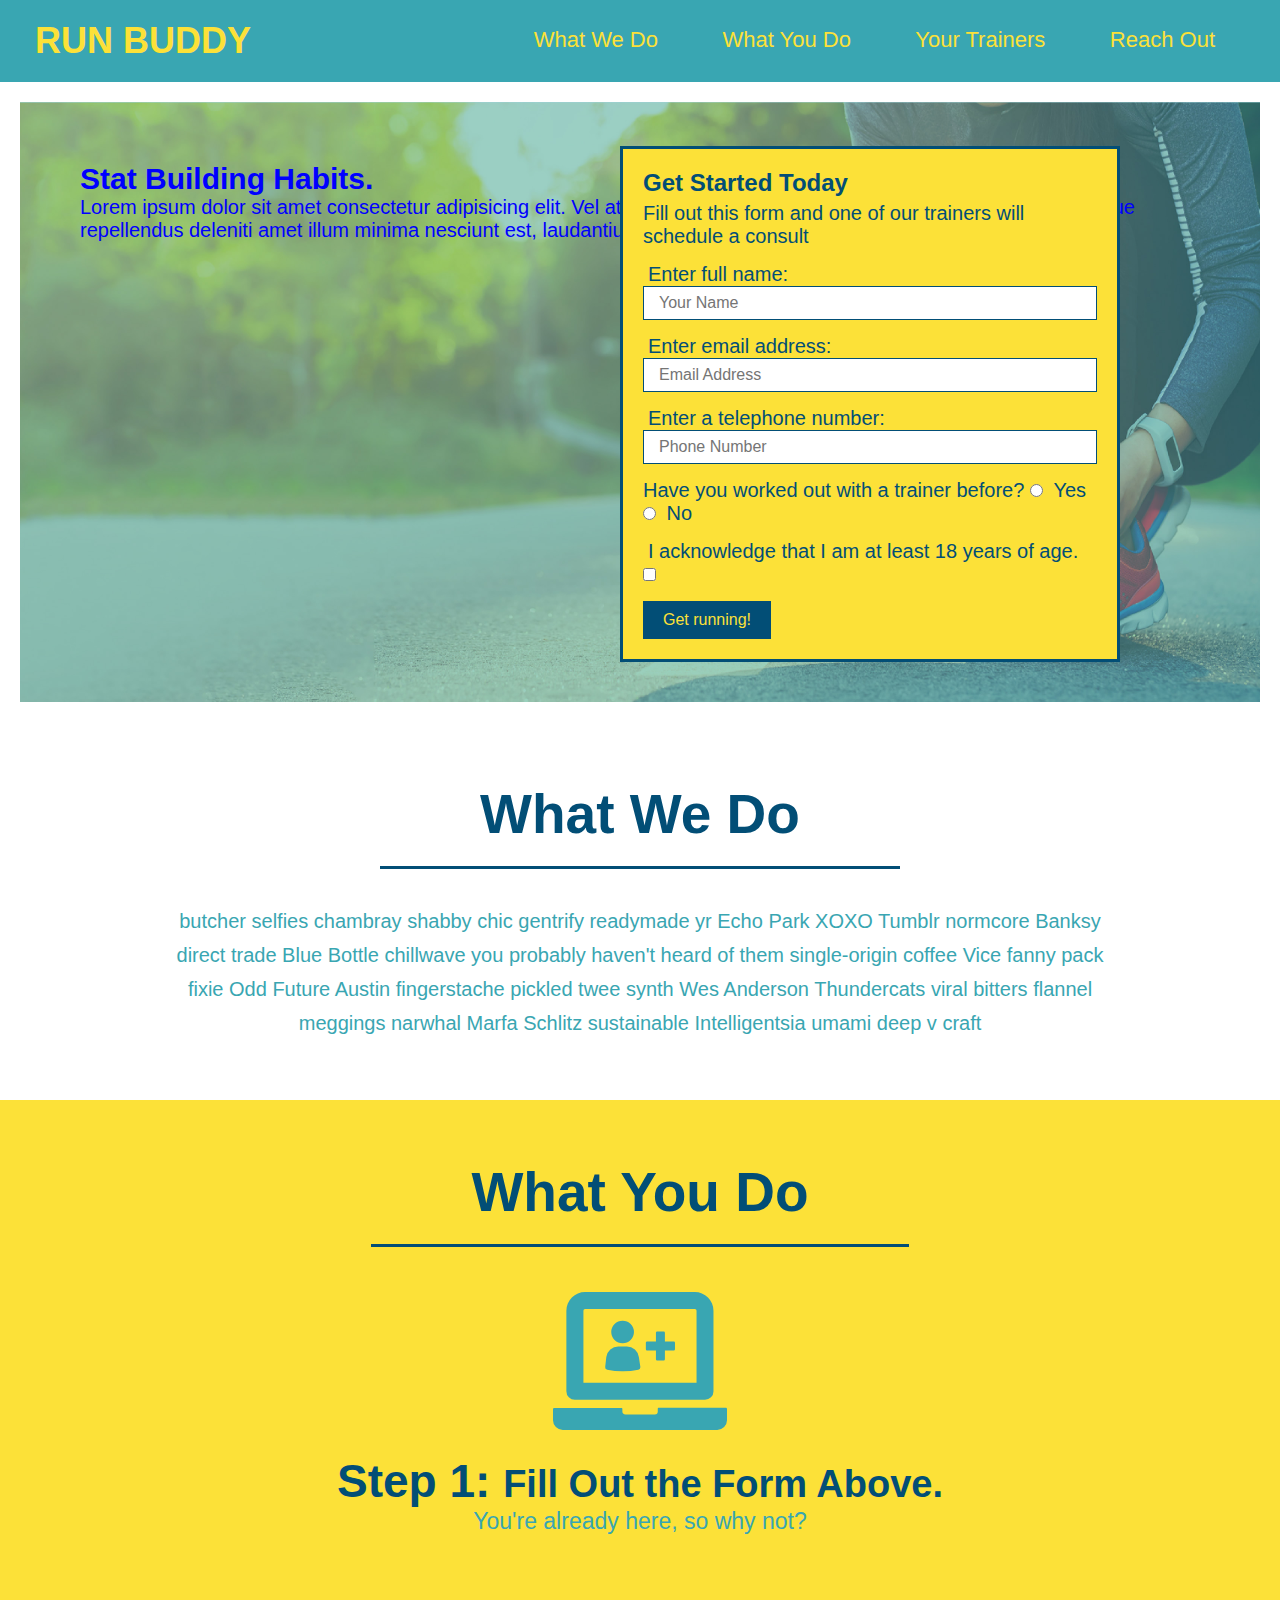
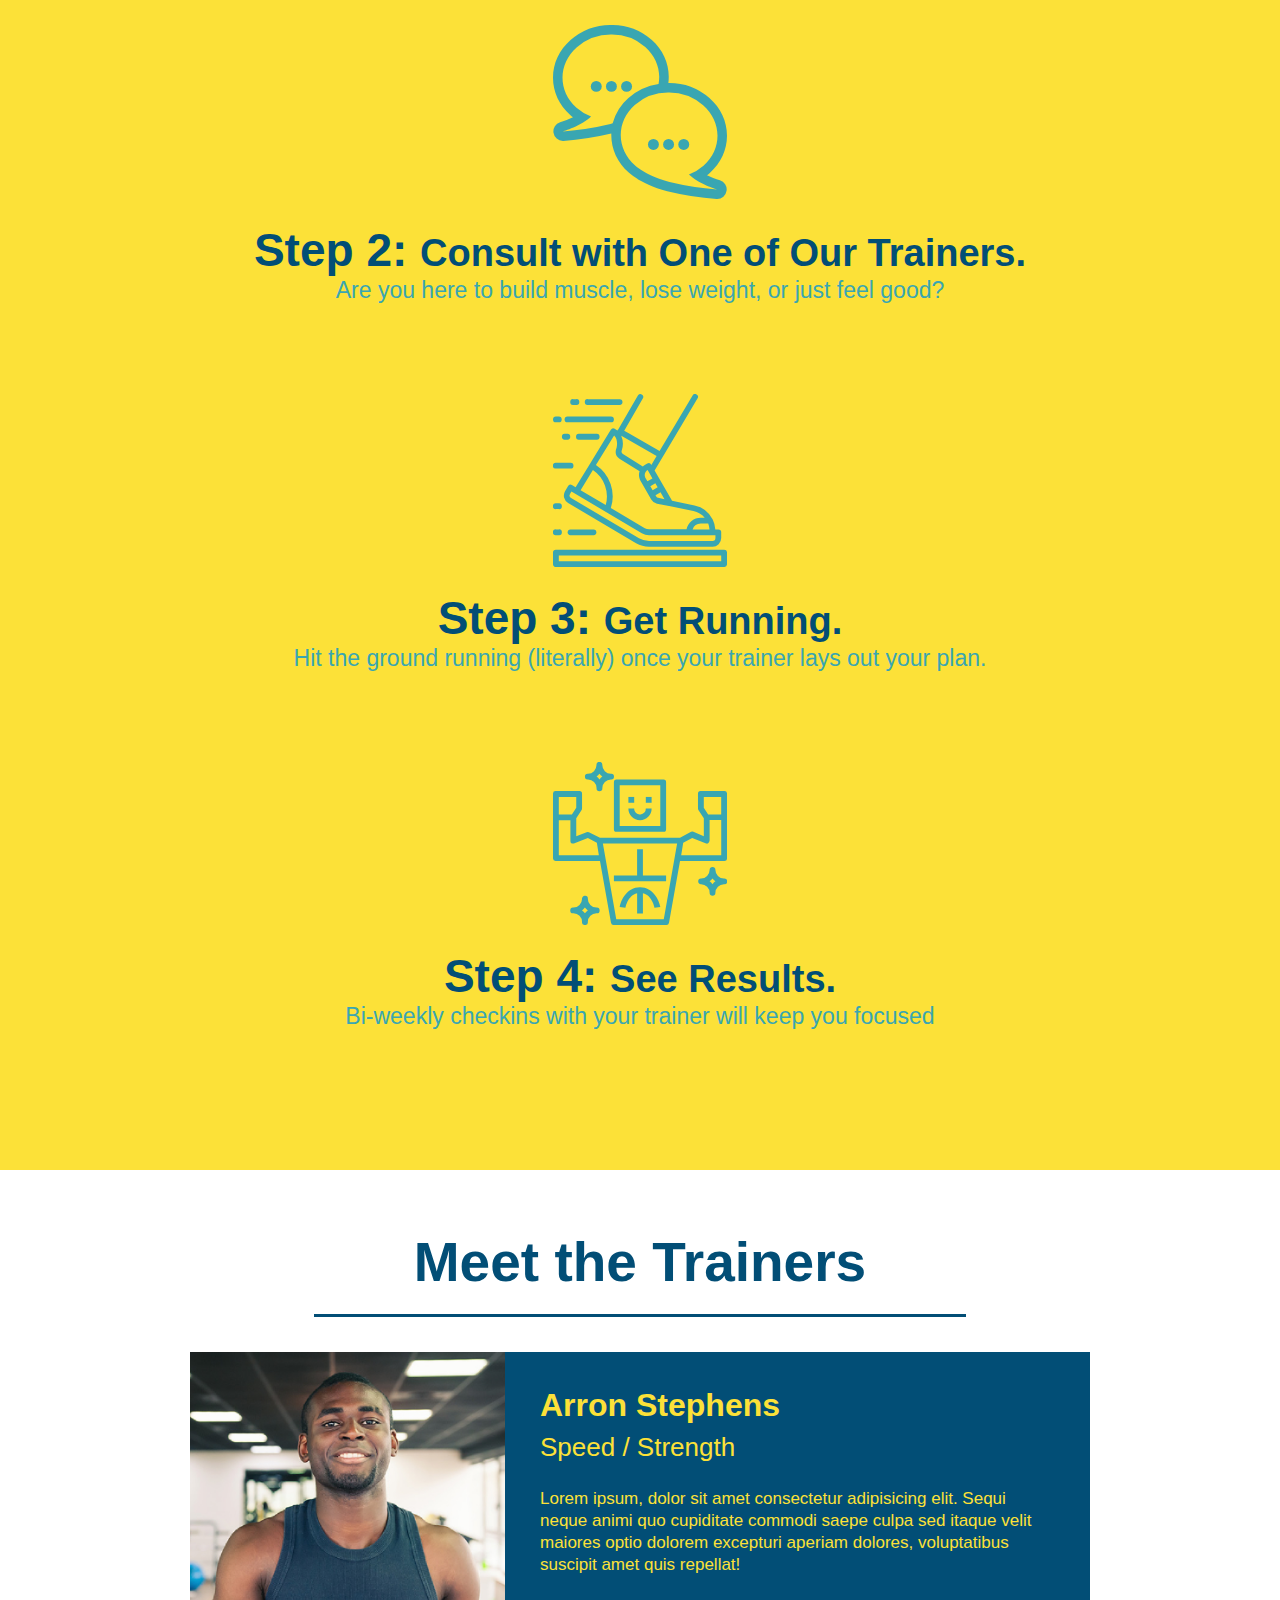
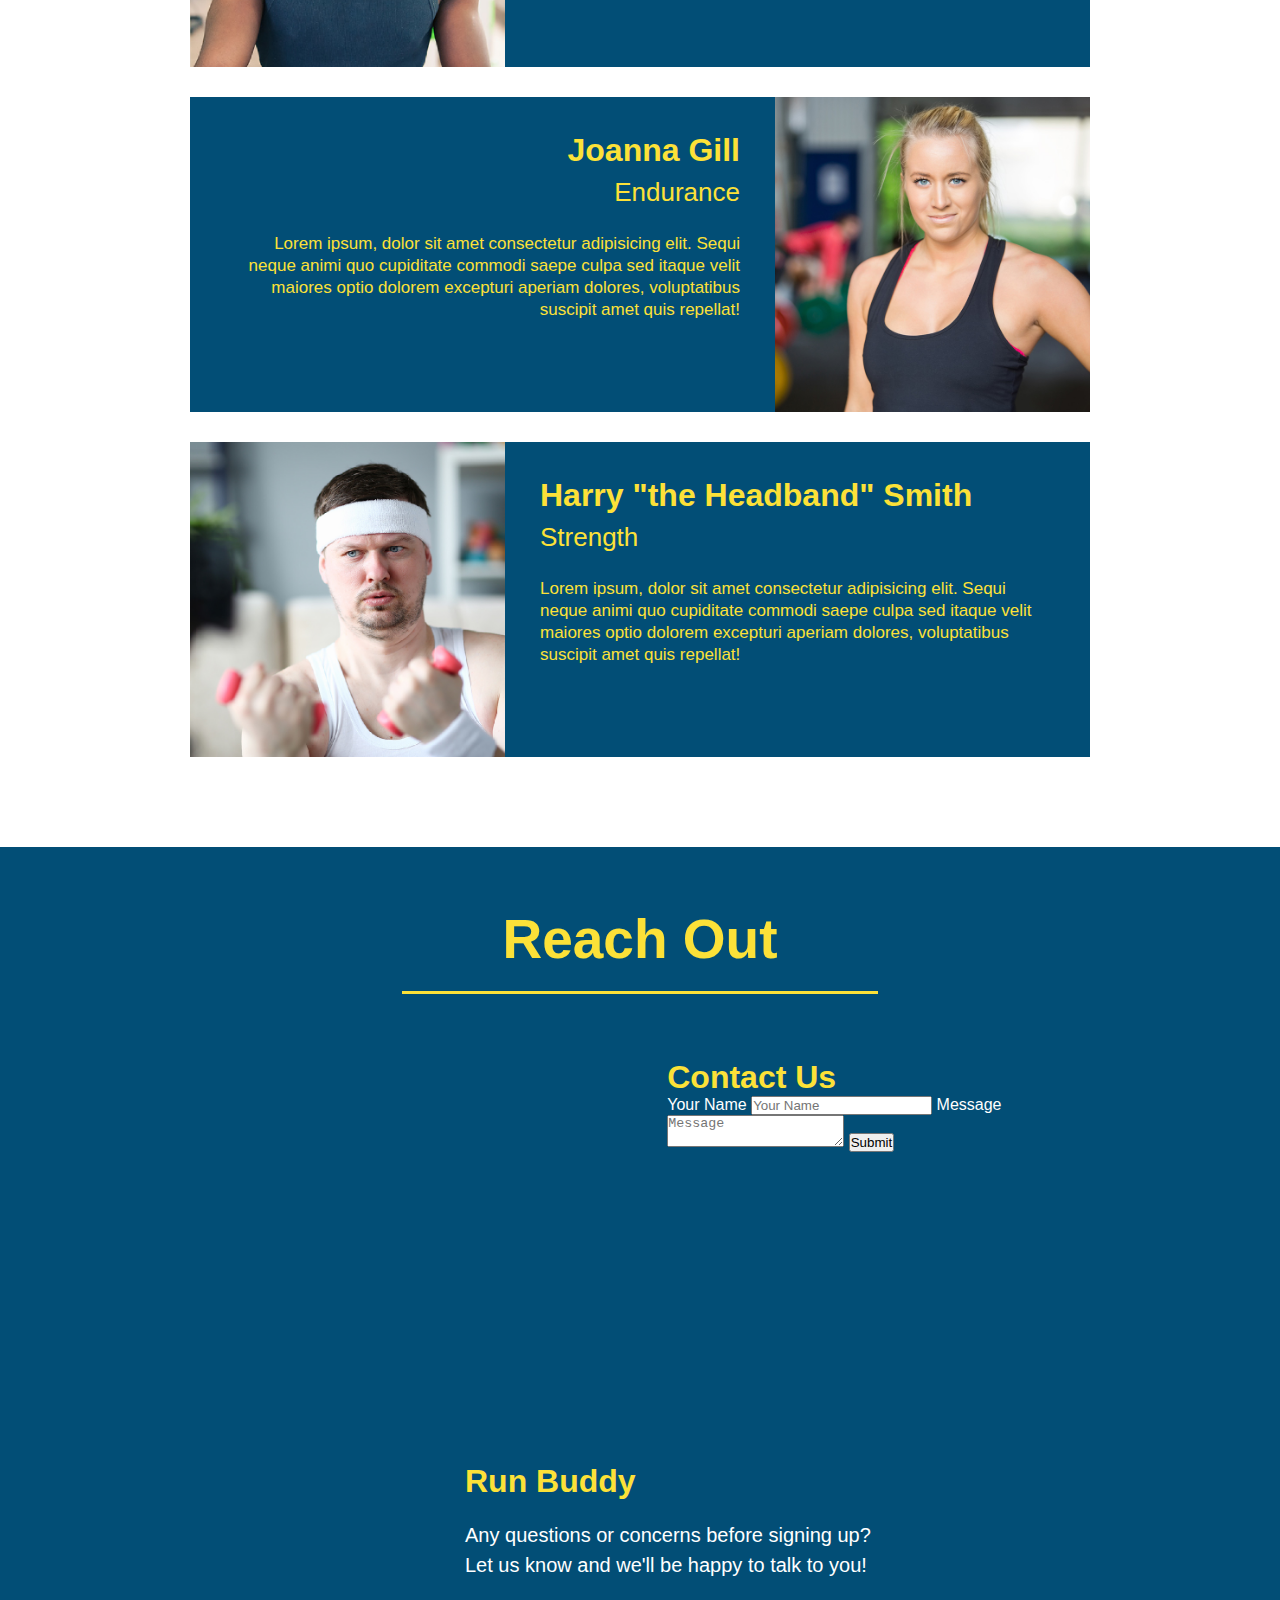
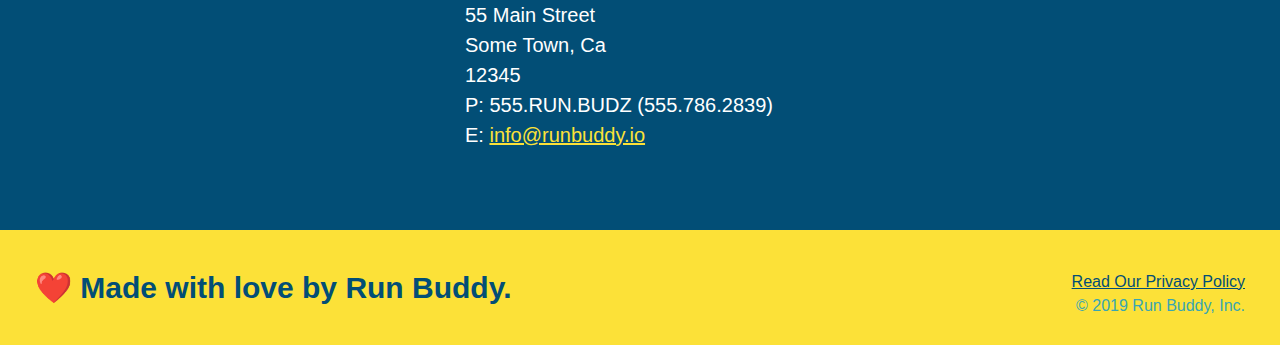
==== index.html @ 114738a2 "add contact form" ====
<!DOCTYPE html>
<html lang="en">
   <head>
      <meta charset="UTF-8" />
       <link rel="stylesheet" href="./assets/css/style.css" />
      <title>Run Buddy</title>       
  </head>
  <body>
          <!-- navigation -->
     <header>
       <h1>
        <a href="/">RUN BUDDY</a>
      </h1>
       <nav>
          <!-- Unordered list element -->
         <ul>
            <!-- List item element-->
           <li>
              <!-- Anchor element -->
             <a href="#what-we-do">What We Do</a>
           </li>
           <li>
            <a href="#what-you-do">What You Do</a>
           </li>
           <li>
             <a href="#your-trainers">Your Trainers</a>
           </li>
           <li>
            <a href="#reach-out">Reach Out</a>
          </li>
        </ul>          
      </nav>
    </header>
    
      <!-- hero/jumbotron -->
    <section class="hero">
      <div class="hero-cta">
        <h2>Stat Building Habits.</h2>
          <p>
            Lorem ipsum dolor sit amet consectetur adipisicing elit. Vel atque dicta illo ducimus ad maxime nam velit ut doloremque repellendus deleniti amet illum minima nesciunt est, laudantium, dolores suscipit magni!
          </p>
      </div>

      <div class="hero-form">
        <h3>Get Started Today</h3>
        <p>Fill out this form and one of our trainers will schedule a consult</p>
          <!-- Add form element -->
         <form>
           <label for="name">Enter full name:</label>
          <input type="text" placeholder="Your Name" name="name" id="name" class="form-input">            
          <label for="email">Enter email address:</label>
          <input type="email" placeholder="Email Address" name="email" id="email" class="form-input">            
           <label for="phone">Enter a telephone number:</label>
           <input type="tel" placeholder="Phone Number" name="phone" id="phone" class="form-input">
           <p>
            Have you worked out with a trainer before?
            <input type="radio" name="trainer-confirm" id="trainer-yes" />
            <label for="trainer-yes">Yes</label>
            <input type="radio" name="trainer-confirm" id="trainer-no" />
            <label for="trainer-no">No</label>
          </p>
           <p>
             <label for="checkbox" >
              I acknowledge that I am at least 18 years of age.
             </label>
            <input type="checkbox" name="age-confirm" id="checkbox" />
           </p>
           <button type="submit">
            Get running!
          </button>
         </form>
       </div>
    </section>
      
      <!-- "what we do" section -->
    <section id="what-we-do" class="intro">
       <h2 class="section-title primary-border">What We Do</h2>
       <p>
        butcher selfies chambray shabby chic gentrify readymade yr Echo Park XOXO Tumblr normcore Banksy direct trade Blue Bottle chillwave you probably haven't heard of them single-origin coffee Vice fanny pack fixie Odd Future Austin fingerstache pickled twee synth Wes Anderson Thundercats viral bitters flannel meggings narwhal Marfa Schlitz sustainable Intelligentsia umami deep v craft
       </p>
    </section>

      <!-- "what you do" section -->
     <section id="what-you-do" class="steps">
      <h2 class="section-title secondary-border">What You Do</h2>

       <div>
        <div>
          <!-- insert this img element -->
          <img src="./assets/images/step-1.svg" alt="" />
          <h3>Step 1: <span>Fill Out the Form Above.</span></h3>
          <p>You're already here, so why not?</p>
        </div>
      </div>

      <div>
        <img src="./assets/images/step-2.svg" alt="" />
        <h3>Step 2: <span>Consult with One of Our Trainers.</span></h3>
        <p>Are you here to build muscle, lose weight, or just feel good?</p>
      </div>
      
      <div>
        <img src="./assets/images/step-3.svg" alt="" />
        <h3>Step 3: <span>Get Running.</span></h3>
        <p>Hit the ground running (literally) once your trainer lays out your plan.</p>
      </div>
      
      <div>
        <img src="./assets/images/step-4.svg" alt="" />
        <h3>Step 4: <span>See Results.</span></h3>
        <p>Bi-weekly checkins with your trainer will keep you focused</p>
      </div>
     </section>
      
      <!-- "meet the trainers" section -->
      <section id="your-trainers" class="trainers">
        <h2 class="section-title primary-border">Meet the Trainers</h2>
        <article class="trainer">
          <img src="./assets/images/trainer-1.jpg" alt="Arron Stephens in his workout clothes, ready to pump iron" />
          <div class="trainer-bio text-left">
            <h3>Arron Stephens</h3>
            <h4>Speed / Strength</h4>
            <p>Lorem ipsum, dolor sit amet consectetur adipisicing elit. Sequi neque animi quo cupiditate commodi saepe culpa sed itaque velit maiores optio dolorem excepturi aperiam dolores, voluptatibus suscipit amet quis repellat!</p>
          </div>
        </article>
        <!-- second trainer bio -->
        <article class="trainer">
          <div class="trainer-bio text-right">
            <h3>Joanna Gill</h3>
            <h4>Endurance</h4>
            <p>
              Lorem ipsum, dolor sit amet consectetur adipisicing elit. Sequi neque animi quo cupiditate commodi saepe culpa sed
              itaque velit maiores optio dolorem excepturi aperiam dolores, voluptatibus suscipit amet quis repellat!
            </p>
          </div>
          <img src="./assets/images/trainer-2.jpg" alt="Joanna Gill cooling off after a workout" />
        </article>
        <!-- third trainer bio -->
        <article class="trainer">
          <img src="./assets/images/trainer-3.jpg" alt="Harry Smith wearing a headband and lifting comically small pink weights" />
          <div class="trainer-bio text-left">
            <h3>Harry "the Headband" Smith</h3>
            <h4>Strength</h4>
            <p>
              Lorem ipsum, dolor sit amet consectetur adipisicing elit. Sequi neque animi quo cupiditate commodi saepe culpa sed
              itaque velit maiores optio dolorem excepturi aperiam dolores, voluptatibus suscipit amet quis repellat!
            </p>
          </div>
        </article>
      </section>      
      <!-- "reach out" section -->
      <section id="reach-out" class="contact">
        <h2 class="section-title secondary-border">Reach Out</h2>
       <div class="contact-info">
          <iframe src="https://www.google.com/maps/embed?pb=!1m18!1m12!1m3!1d3026.7026430066626!2d-111.99032508434578!3d40.65848474882417!2m3!1f0!2f0!3f0!3m2!1i1024!2i768!4f13.1!3m3!1m2!1s0x87528c4878c76fc3%3A0x90d27f904049adea!2s4067%20W%205085%20S%2C%20Kearns%2C%20UT%2084118!5e0!3m2!1sen!2sus!4v1642722056720!5m2!1sen!2sus"
          style="border:0;" 
          allowfullscreen="" 
          loading="lazy"></iframe> 
          <div class="contact-form">
            <h3>Contact Us</h3>
            <form>
               <label for="contact-name">Your Name</label>
               <input type="text" id="contact-name" placeholder="Your Name" />
          
               <label for="contact-message">Message</label>
               <textarea id="contact-message" placeholder="Message"></textarea>
          
               <button type="submit">Submit</button>
              </form>
          </div>       
              <div>
                <h3>Run Buddy</h3>
                <p>
                  Any questions or concerns before signing up?
                  <br />
                  Let us know and we'll be happy to talk to you!
                </p>
                <address>
                  55 Main Street <br/>
                  Some Town, Ca <br/>
                  12345<br />
                  P: 555.RUN.BUDZ (555.786.2839)<br/>
                  E: <a href="mailto:info@runbuddy.io">info@runbuddy.io</a>
                </address>
              </div>
       </div>
    </section>
      
      <!-- footer -->
    <footer>
      <h2>❤️ Made with love by Run Buddy.</h2>            
        <div>
         <a href="./privacy-policy.html">Read Our Privacy Policy</a><br />
         &copy; 2019 Run Buddy, Inc.
      </div>
     </footer>
  </body>
</html>
---- assets/css/style.css ----
* {
  margin: 0;
  padding: 0;
  box-sizing: border-box;
}

body {
  /* more on this crazy alphanumerical value in a minute! */
  color: #39a6b2;
  font-family: Helvetica, Arial, sans-serif;
      }

      /* apply styles to <header> */
header {
  padding: 20px 35px;
  background-color: #39a6b2;
}

header h1 {
  font-weight: bold;
  font-size: 36px;
  color: #fce138;
  margin: 0;
  display: inline;  
}

header a {
  text-decoration: none;
  color: #fce138;
}

header nav {
  float: right;
  margin: 7px 0;
}

header nav ul li {
  display: inline;
}

header nav ul li a {
  margin: 0 30px;
  font-weight: lighter;
  font-size: 22px;
}

footer {
  background: #fce138;
  width: 100%;
  padding: 40px 35px;
}

footer h2 {
  display: inline;
  color: #024e76;
  font-size: 30px;
  margin: 0;
}

footer div {
  float: right;
  line-height: 1.5;
  text-align: right;
}

footer a {
  color: #024e76;
}

section {
  padding: 60px;
}

/* Hero Style Start */
.hero {
  background-image: url("../images/hero-bg.jpg");
  height: 600px;
  background-size: cover;
  background-position: center;
  position: relative;
}
/* Hero Style End */

.hero-form {
  border: 3px solid #024e76;
  background-color: #fce138;
  padding: 20px;
  width: 500px;
  color: #024e76;
  position: absolute;
  bottom: 40px;
  right: 140px;
}

.hero-form h3 {
  font-size: 24px;
  margin: 0;
}

.hero-form p {
  margin: 5px 0 15px 0;
}

.form-input {
  border: 1px solid #024e76;
  display: block;
  padding: 7px 15px;
  font-size: 16px;
  color: #024e76;
  width: 100%;
  margin-bottom: 15px;
}

.hero-form label {
  margin: 0 5px;
}

.hero-form button {
  color: #fce138;
  background-color: #024e76;
  border: none;
  padding: 10px 20px;
  font-size: 16px;
}
/* HERO STYLES END */

.intro {
  text-align: center;
}

.intro p {
  line-height: 1.7;
  color: #39a6b2;
  width: 80%;
  font-size: 20px;
  margin: 0 auto;
}

.steps {
  text-align: center;
  background: #fce138;
}

.section-title {
  font-size: 55px;
  color: #024e76;
  margin-bottom: 35px;
  padding: 0 100px 20px 100px;
  display: inline-block;
  border-bottom: 3px solid;
}

.primary-border {
  border-color: #fce138;
}

.secondary-border {
  border-color: #39a6b2;
}

.steps div {
  margin-bottom: 80px;
}

.steps img {
  width: 15%;
  margin: 10px 0;
}

.steps h3 {
  color: #024e76;
  font-size: 46px;
  margin-top: 10px;
}

.steps p {
  color: #39a6b2;
  font-size: 23px;
}

.steps span {
  font-size: 38px;
}

.trainers {
  text-align: center;
}

.trainer {
  width: 900px;
  margin: 0 auto 30px auto;
  background: #024e76;
  color: #fce138;
  overflow: auto
}

.trainer img {
  width: 35%;
  float: left;
}

.trainer-bio {
  padding: 35px;
  float: left;
  width: 65%;
}

.text-left {
  text-align: left;
}

.text-right {
  text-align: right;
}

.trainer-bio h3 {
  font-size: 32px;
  margin-bottom: 8px;
}

.trainer-bio h4 {
  font-weight: lighter;
  font-size: 26px;
  margin-bottom: 25px;
}

.trainer-bio p {
  font-size: 17px;
  line-height: 1.3;
}

.section-title {
  font-size: 55px;
  display: inline-block;
  padding: 0 100px 20px 100px;
  border-bottom: 3px solid;
  margin-bottom: 35px;
  color: #024e76;
}

/* REACH OUT STYLES START */
.contact {
  text-align: center;
  background: #024e76;
}

.contact h2 {
  color: #fce138;
}

.contact-info iframe {
  width: 400px;
  height: 400px;
}

.contact-info div {
  width: 410px;
  display: inline-block;
  vertical-align: top;
  text-align: left;
  margin: 30px 0 0 60px;
  color: white;
}

.contact-info h3 {
  color: #fce138;
  font-size: 32px;
}

.contact-info p, .contact-info address {
  margin: 20px 0;
  line-height: 1.5;
  font-size: 20px;
  font-style: normal;
}

.contact-info a {
  color: #fce138;
}

/* REACH OUT STYLES END */

/* homepage hero */
.hero {
  margin: 20px;
  background-color: white;
  font-size: 20px;
  color: blue;
}

/* secondary page hero */
.hero-secondary {
  margin: 20px;
  background-color: black;
  font-size: 20px;
  color: red;
}
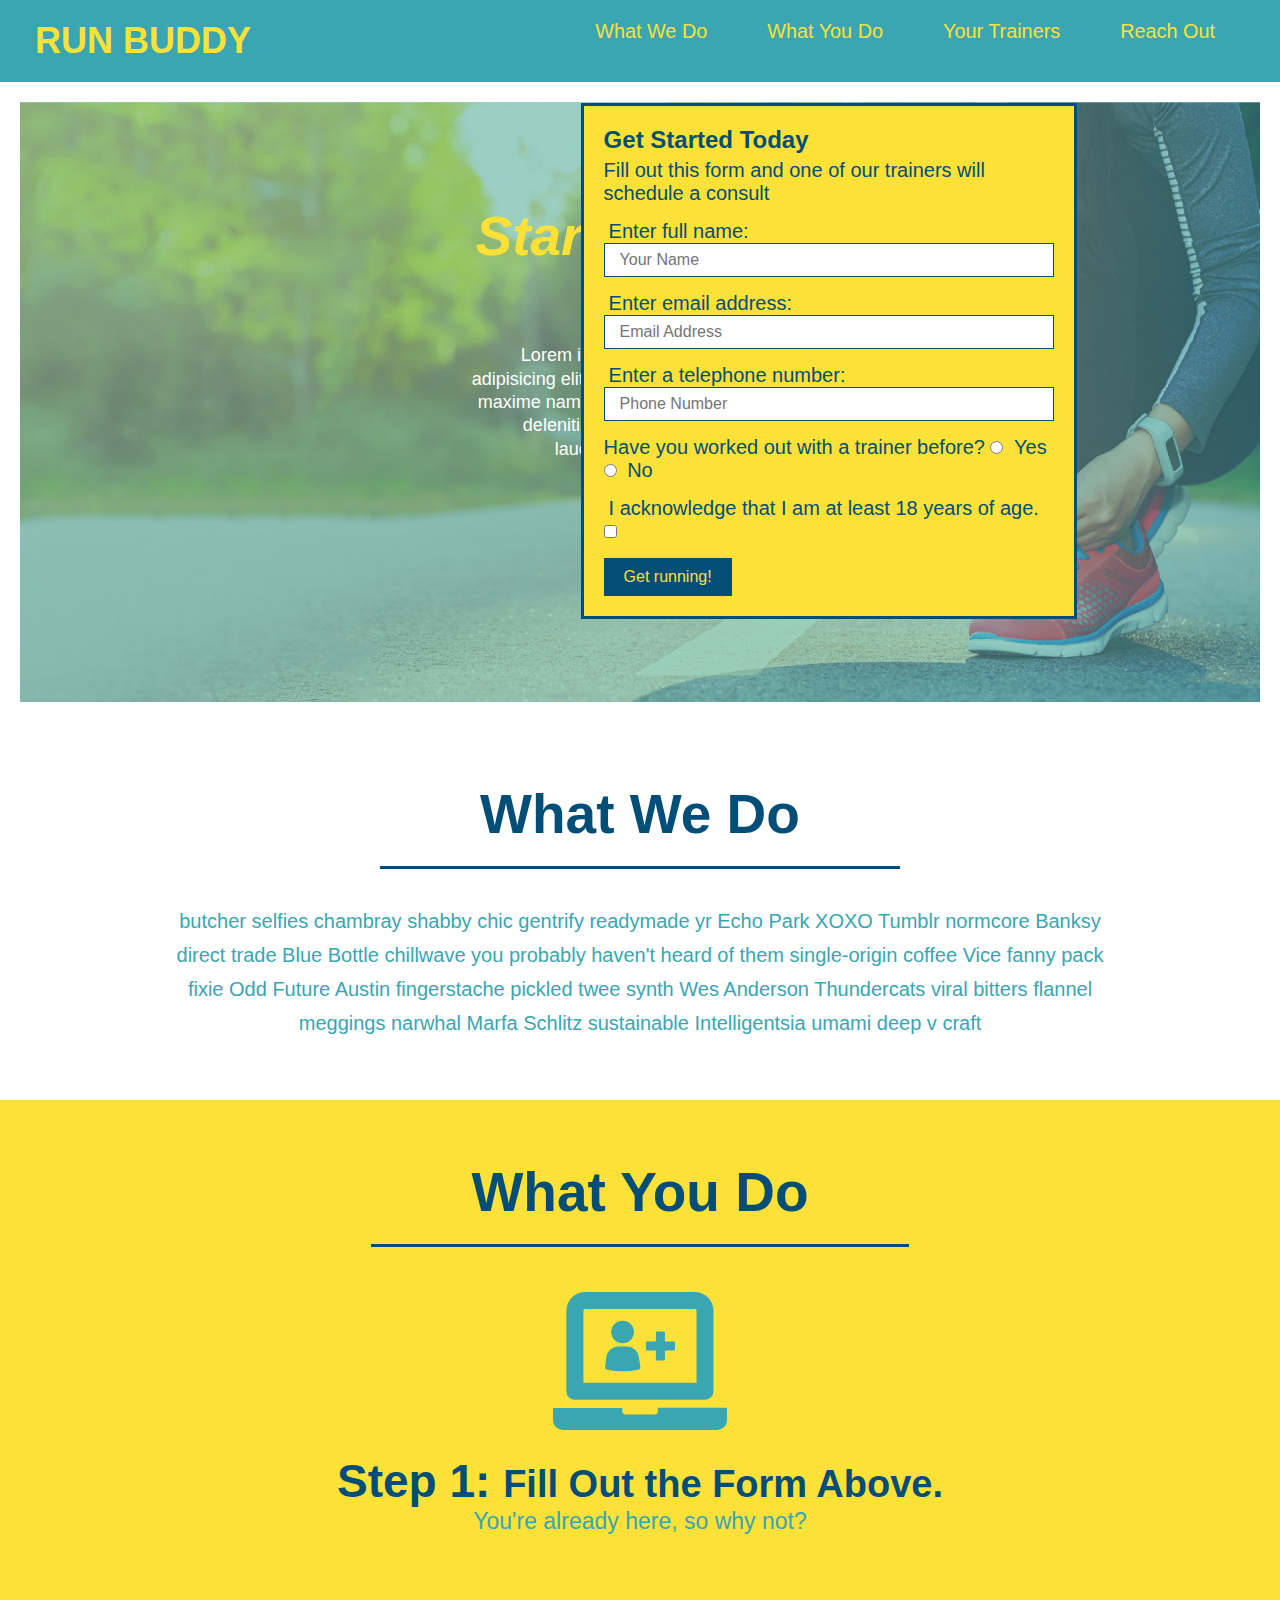
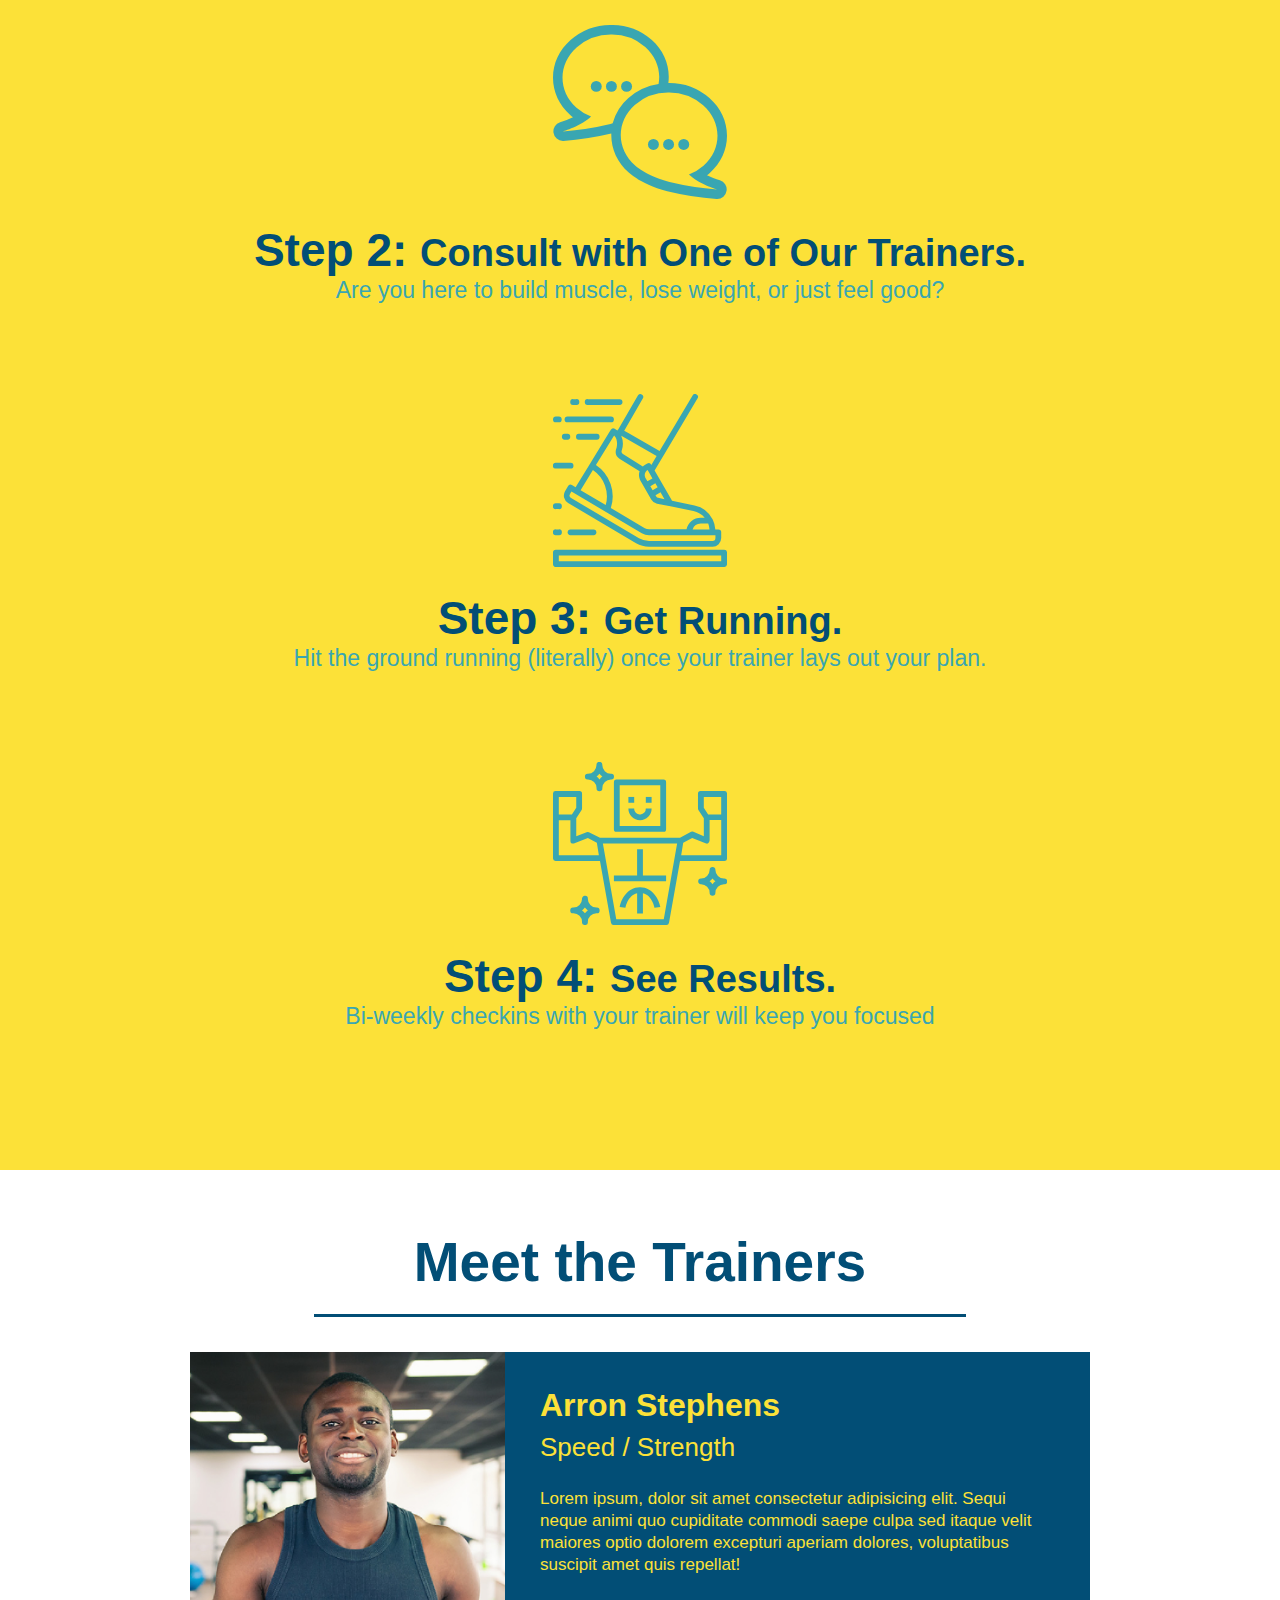
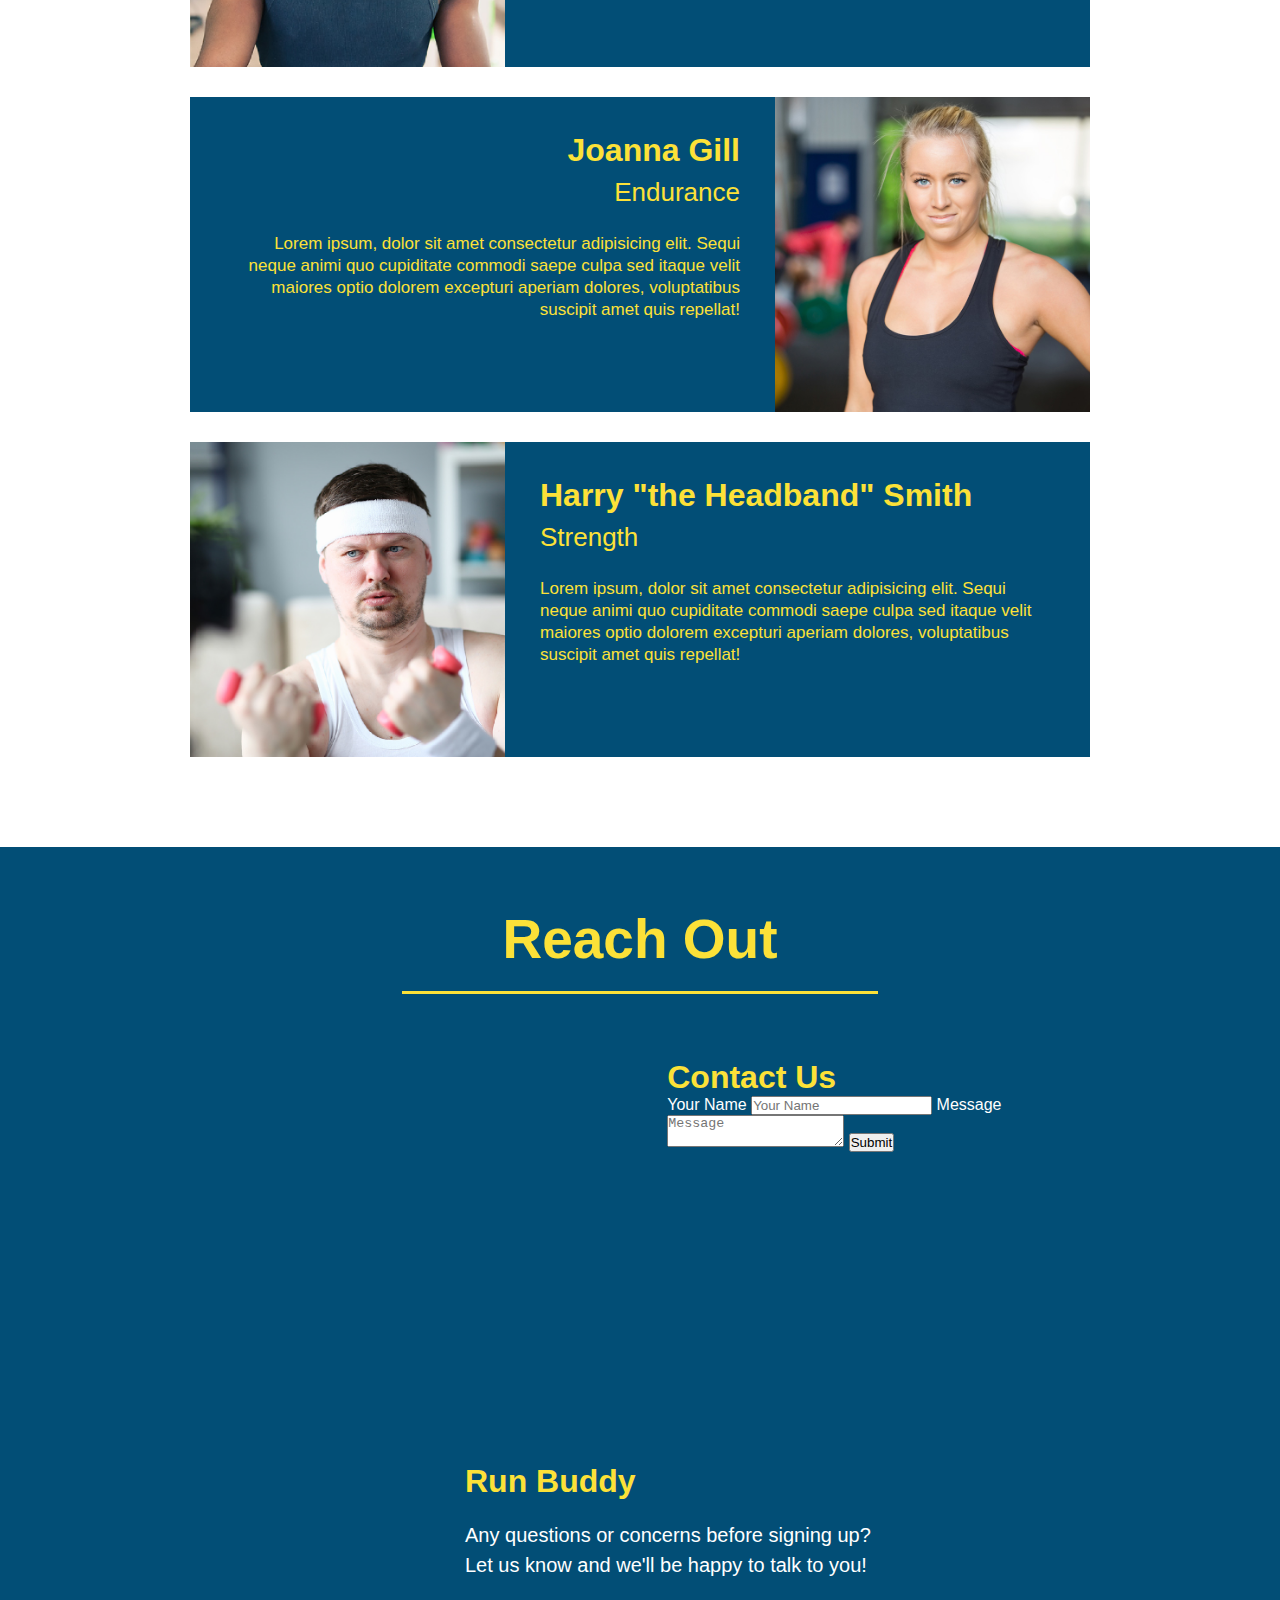
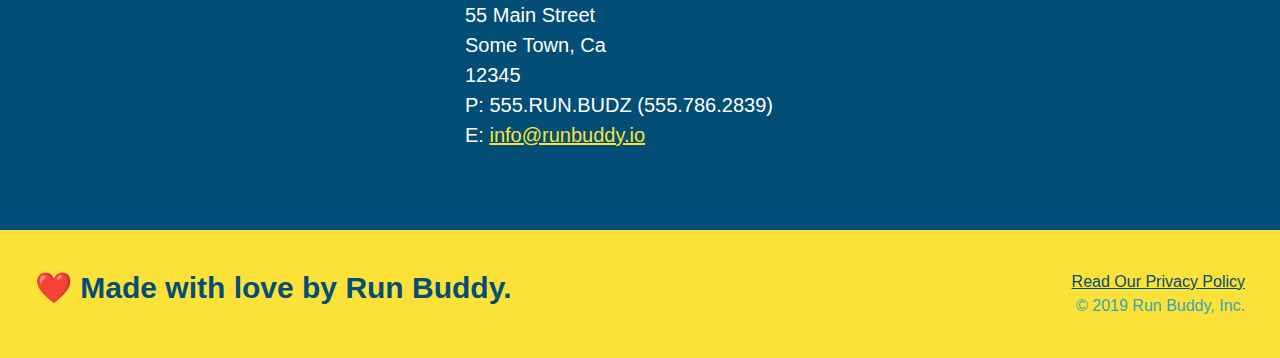
==== commit d5d19d39: "add flexbox to the hero" ====
--- a/index.html
+++ b/index.html
@@ -35,7 +35,7 @@
       <!-- hero/jumbotron -->
     <section class="hero">
       <div class="hero-cta">
-        <h2>Stat Building Habits.</h2>
+        <h2>Start Building Habits.</h2>
           <p>
             Lorem ipsum dolor sit amet consectetur adipisicing elit. Vel atque dicta illo ducimus ad maxime nam velit ut doloremque repellendus deleniti amet illum minima nesciunt est, laudantium, dolores suscipit magni!
           </p>
--- a/assets/css/style.css
+++ b/assets/css/style.css
@@ -12,6 +12,9 @@
 
       /* apply styles to <header> */
 header {
+  display: flex;
+  justify-content: space-between;
+  flex-wrap: wrap;
   padding: 20px 35px;
   background-color: #39a6b2;
 }
@@ -21,7 +24,7 @@
   font-size: 36px;
   color: #fce138;
   margin: 0;
-  display: inline;  
+    
 }
 
 header a {
@@ -29,9 +32,12 @@
   color: #fce138;
 }
 
-header nav {
-  float: right;
-  margin: 7px 0;
+header nav ul {
+  display: flex;
+  flex-wrap: wrap;
+  justify-content: space-between;
+  align-items: center;
+  list-style: none;
 }
 
 header nav ul li {
@@ -41,24 +47,25 @@
 header nav ul li a {
   margin: 0 30px;
   font-weight: lighter;
-  font-size: 22px;
+  font-size: 1.55vw;
 }
 
 footer {
+  display: flex;
+  justify-content: space-between;
+  flex-wrap: wrap;
   background: #fce138;
   width: 100%;
   padding: 40px 35px;
 }
 
 footer h2 {
-  display: inline;
   color: #024e76;
   font-size: 30px;
   margin: 0;
 }
 
 footer div {
-  float: right;
   line-height: 1.5;
   text-align: right;
 }
@@ -73,23 +80,42 @@
 
 /* Hero Style Start */
 .hero {
+  display: flex;
+  justify-content: center;
+  flex-wrap: wrap;
   background-image: url("../images/hero-bg.jpg");
   height: 600px;
   background-size: cover;
   background-position: center;
   position: relative;
-}
-/* Hero Style End */
+  
+}
+
+.hero-cta {
+  width: 35%;
+  text-align: right;
+  margin: 3.5%;
+  color: #fff;
+  font-size: 18px;
+  line-height: 1.3;
+}
+
+.hero-cta h2 {
+  font-style: italic;
+  font-size: 55px;
+  color: #fce138;
+}
 
 .hero-form {
   border: 3px solid #024e76;
   background-color: #fce138;
   padding: 20px;
-  width: 500px;
+  width: 40%;
   color: #024e76;
   position: absolute;
   bottom: 40px;
   right: 140px;
+  margin: 3.5%;
 }
 
 .hero-form h3 {
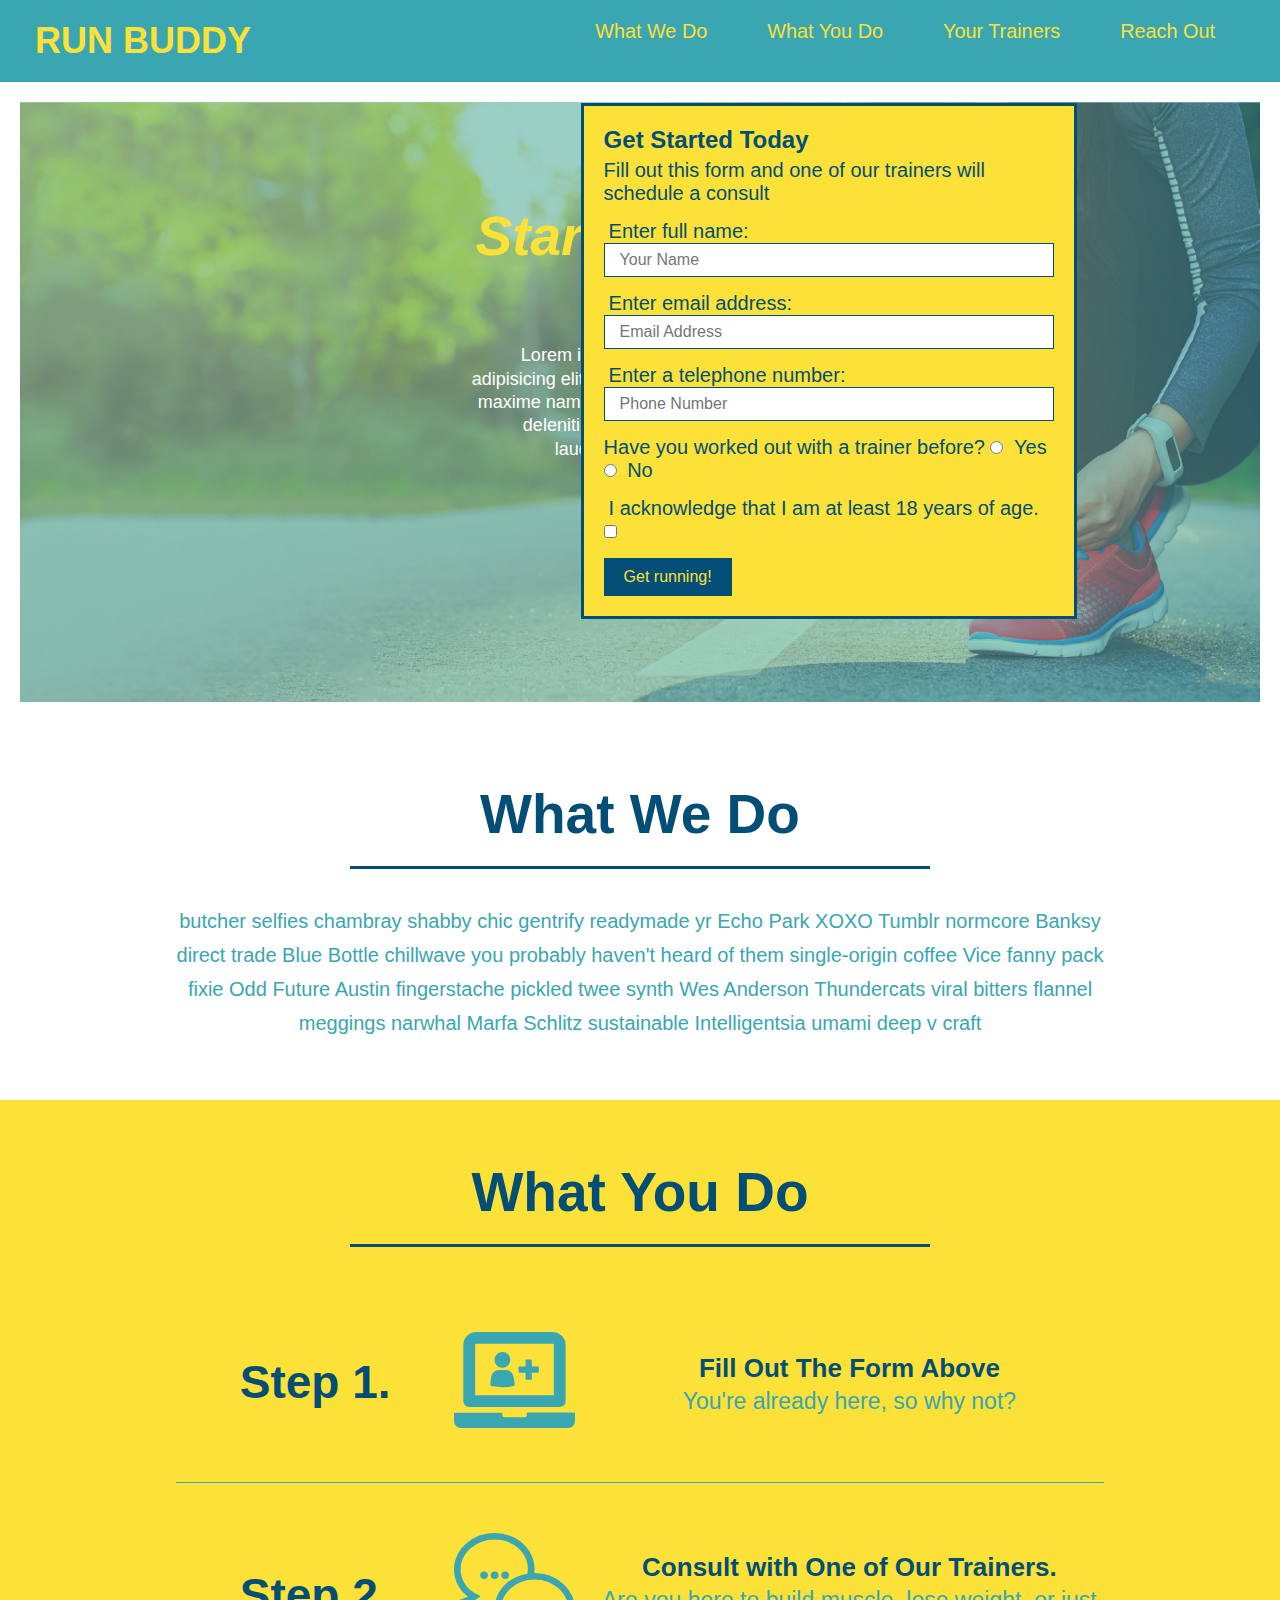
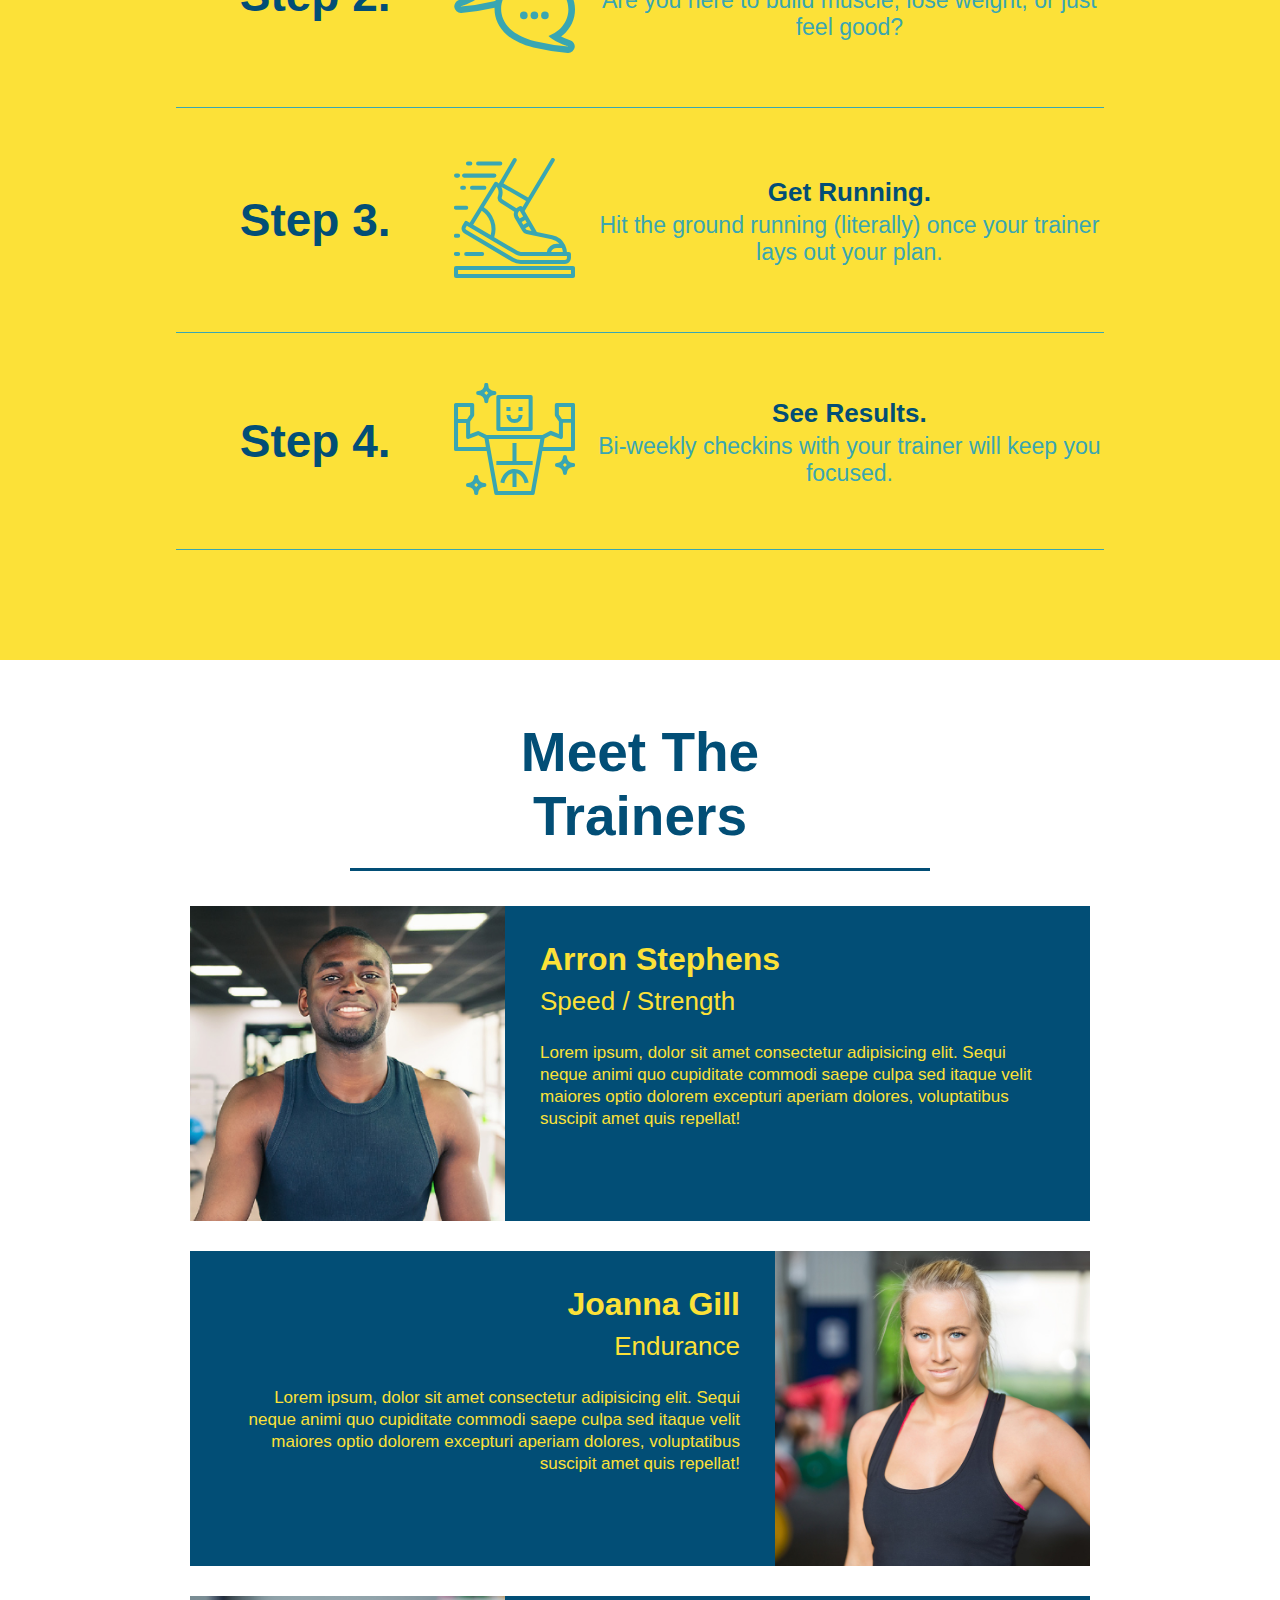
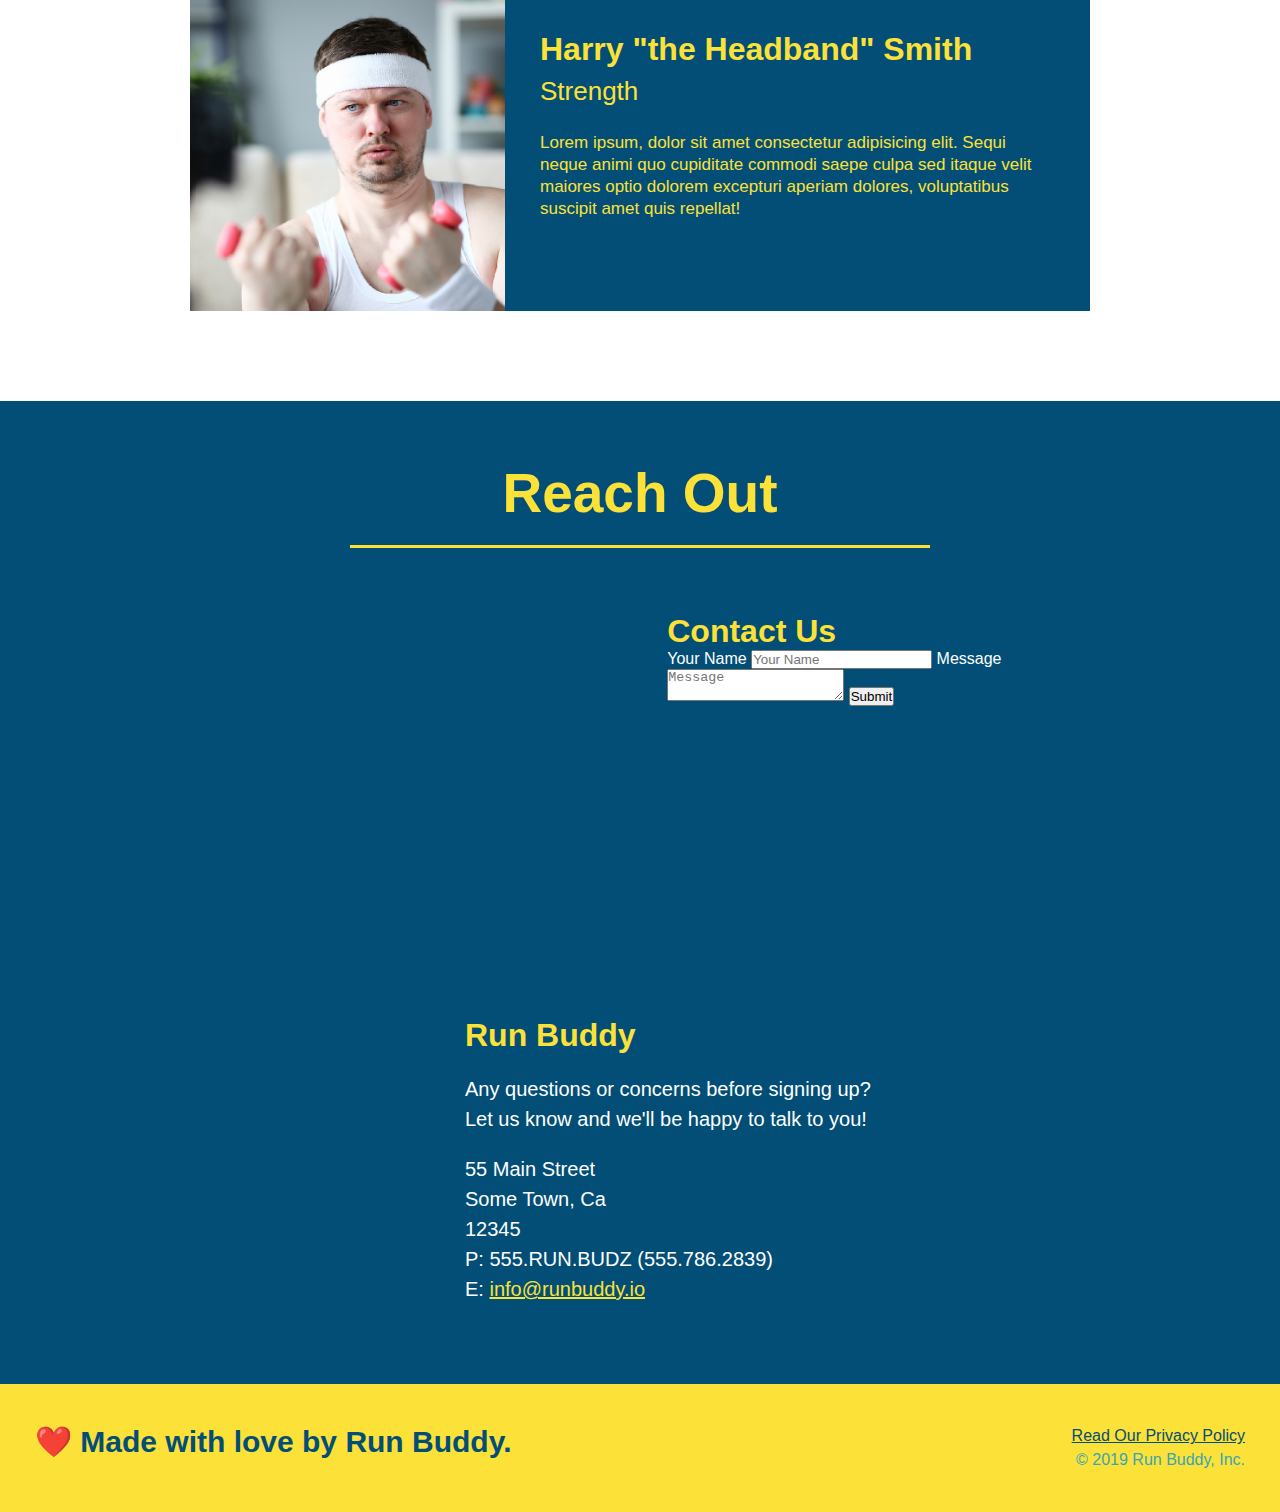
==== commit 5b3c6a54: "add flexbox to the steps" ====
--- a/index.html
+++ b/index.html
@@ -74,47 +74,89 @@
       
       <!-- "what we do" section -->
     <section id="what-we-do" class="intro">
-       <h2 class="section-title primary-border">What We Do</h2>
+              <!-- Wrap every h2 with a class of "section-title" in this div! -->
+        <div class="flex-row">
+          <h2 class="section-title primary-border">
+            What We Do
+          </h2>
+        </div>
+      <div class="flex-row"> 
        <p>
         butcher selfies chambray shabby chic gentrify readymade yr Echo Park XOXO Tumblr normcore Banksy direct trade Blue Bottle chillwave you probably haven't heard of them single-origin coffee Vice fanny pack fixie Odd Future Austin fingerstache pickled twee synth Wes Anderson Thundercats viral bitters flannel meggings narwhal Marfa Schlitz sustainable Intelligentsia umami deep v craft
        </p>
+       </div>
     </section>
 
       <!-- "what you do" section -->
      <section id="what-you-do" class="steps">
-      <h2 class="section-title secondary-border">What You Do</h2>
-
-       <div>
-        <div>
-          <!-- insert this img element -->
-          <img src="./assets/images/step-1.svg" alt="" />
-          <h3>Step 1: <span>Fill Out the Form Above.</span></h3>
-          <p>You're already here, so why not?</p>
+              <!-- Wrap every h2 with a class of "section-title" in this div! -->
+        <div class="flex-row">
+          <h2 class="section-title primary-border">
+            What You Do
+          </h2>
+        </div>
+
+        <div class="step">
+          <h3>Step 1.</h3>
+          <div class="step-info">
+            <div class="step-img">
+              <img src="./assets/images/step-1.svg" alt="" />
+            </div>
+            <div class="step-text">
+              <h4>Fill Out The Form Above</h4>
+              <p>You're already here, so why not?</p>
+            </div>
+          </div>
+        </div>
+
+        <div class="step">
+          <h3>Step 2.</h3>
+          <div class="step-info">
+            <div class="step-img">
+              <img src="./assets/images/step-2.svg" alt="" />
+            </div>
+            <div class="step-text">
+              <h4>Consult with One of Our Trainers.</h4>
+              <p>Are you here to build muscle, lose weight, or just feel good?</p>
+            </div>
+          </div>
+        </div>
+     
+      <div class="step">
+        <h3>Step 3.</h3>
+        <div class="step-info">
+          <div class="step-img">
+            <img src="./assets/images/step-3.svg" alt="" />
+          </div>
+          <div class="step-text">
+            <h4>Get Running.</h4>
+            <p>Hit the ground running (literally) once your trainer lays out your plan.</p>
+          </div>
         </div>
       </div>
-
-      <div>
-        <img src="./assets/images/step-2.svg" alt="" />
-        <h3>Step 2: <span>Consult with One of Our Trainers.</span></h3>
-        <p>Are you here to build muscle, lose weight, or just feel good?</p>
-      </div>
-      
-      <div>
-        <img src="./assets/images/step-3.svg" alt="" />
-        <h3>Step 3: <span>Get Running.</span></h3>
-        <p>Hit the ground running (literally) once your trainer lays out your plan.</p>
-      </div>
-      
-      <div>
-        <img src="./assets/images/step-4.svg" alt="" />
-        <h3>Step 4: <span>See Results.</span></h3>
-        <p>Bi-weekly checkins with your trainer will keep you focused</p>
-      </div>
+            
+      <div class="step">
+        <h3>Step 4.</h3>
+        <div class="step-info">
+          <div class="step-img">
+            <img src="./assets/images/step-4.svg" alt="" />
+          </div>
+          <div class="step-text">
+            <h4>See Results.</h4>
+            <p>Bi-weekly checkins with your trainer will keep you focused.</p>
+          </div>
+        </div>
+      </div>      
      </section>
       
       <!-- "meet the trainers" section -->
       <section id="your-trainers" class="trainers">
-        <h2 class="section-title primary-border">Meet the Trainers</h2>
+                  <!-- Wrap every h2 with a class of "section-title" in this div! -->
+          <div class="flex-row">
+            <h2 class="section-title primary-border">
+              Meet The Trainers
+            </h2>
+          </div>
         <article class="trainer">
           <img src="./assets/images/trainer-1.jpg" alt="Arron Stephens in his workout clothes, ready to pump iron" />
           <div class="trainer-bio text-left">
@@ -150,7 +192,12 @@
       </section>      
       <!-- "reach out" section -->
       <section id="reach-out" class="contact">
-        <h2 class="section-title secondary-border">Reach Out</h2>
+                <!-- Wrap every h2 with a class of "section-title" in this div! -->
+        <div class="flex-row">
+          <h2 class="section-title primary-border">
+            Reach Out
+          </h2>
+        </div>
        <div class="contact-info">
           <iframe src="https://www.google.com/maps/embed?pb=!1m18!1m12!1m3!1d3026.7026430066626!2d-111.99032508434578!3d40.65848474882417!2m3!1f0!2f0!3f0!3m2!1i1024!2i768!4f13.1!3m3!1m2!1s0x87528c4878c76fc3%3A0x90d27f904049adea!2s4067%20W%205085%20S%2C%20Kearns%2C%20UT%2084118!5e0!3m2!1sen!2sus!4v1642722056720!5m2!1sen!2sus"
           style="border:0;" 
--- a/assets/css/style.css
+++ b/assets/css/style.css
@@ -160,11 +160,23 @@
   width: 80%;
   font-size: 20px;
   margin: 0 auto;
+  text-align: center
 }
 
 .steps {
   text-align: center;
   background: #fce138;
+}
+
+.step {
+  margin: 50px auto;
+  padding-bottom: 50px;
+  width: 80%;
+  border-bottom: 1px solid #39a6b2;
+  display: flex;
+  flex-wrap: wrap;
+  align-items: center;
+  justify-content: space-between;
 }
 
 .section-title {
@@ -184,32 +196,45 @@
   border-color: #39a6b2;
 }
 
-.steps div {
-  margin-bottom: 80px;
-}
-
-.steps img {
-  width: 15%;
-  margin: 10px 0;
-}
-
-.steps h3 {
+.step h3 {
   color: #024e76;
   font-size: 46px;
-  margin-top: 10px;
-}
-
-.steps p {
+  flex: 1 30%;
+}
+
+.step-text p {
   color: #39a6b2;
   font-size: 23px;
 }
 
-.steps span {
-  font-size: 38px;
+.step-text h4 {
+  font-size: 26px;
+  line-height: 1.5;
+  color: #024e76;
+}
+
+.step-info {
+  flex: 2 70%;
+  display: flex;
+  flex-wrap: wrap;
+  align-items: center;
+}
+
+.step-img {
+  flex: 1 12%;
+  margin-right: 20px;
+}
+
+.step-img img {
+  max-width: 100%;
+}
+
+.step-text {
+  flex: 12;
 }
 
 .trainers {
-  text-align: center;
+  
 }
 
 .trainer {
@@ -262,6 +287,10 @@
   border-bottom: 3px solid;
   margin-bottom: 35px;
   color: #024e76;
+  padding-bottom: 20px;
+  text-align: center;
+  margin: 0 auto 35px auto;
+  width: 50%;
 }
 
 /* REACH OUT STYLES START */
@@ -306,6 +335,10 @@
 
 /* REACH OUT STYLES END */
 
+.flex-row {
+  display: flex;
+}
+
 /* homepage hero */
 .hero {
   margin: 20px;
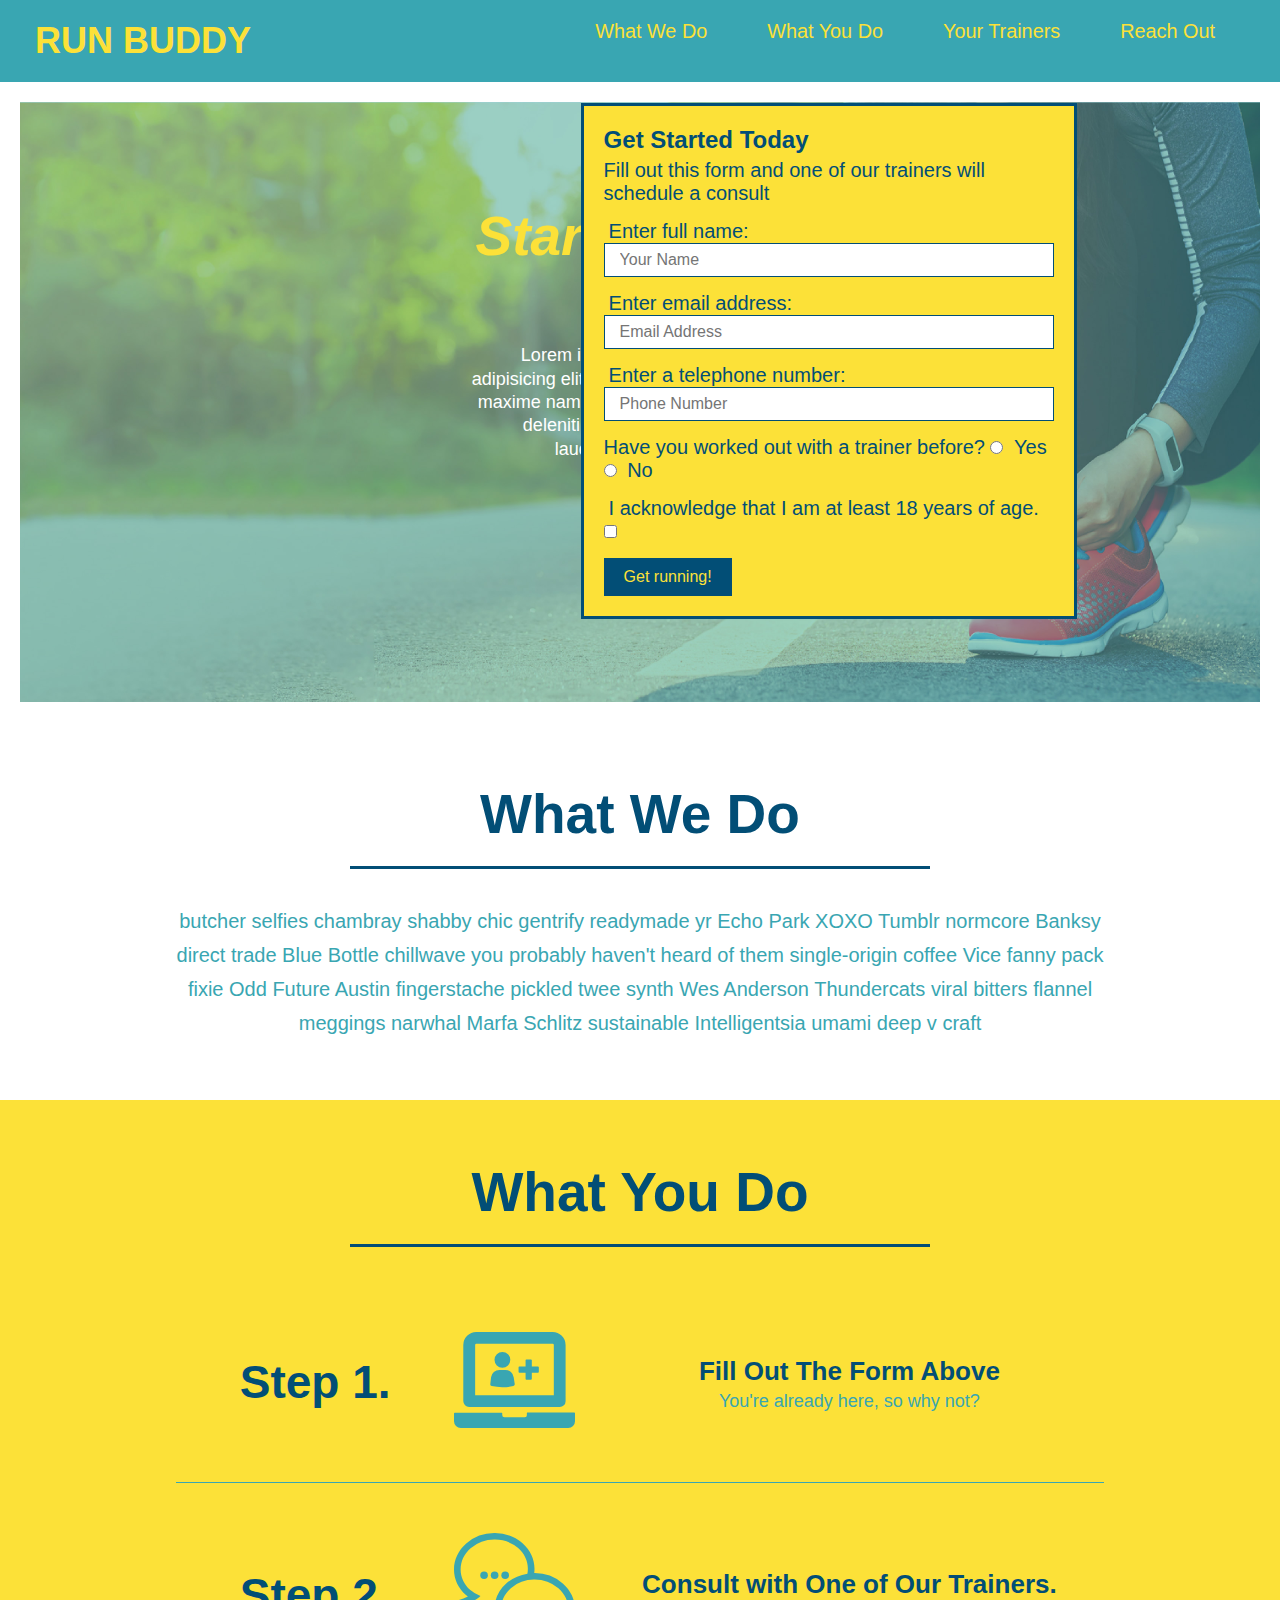
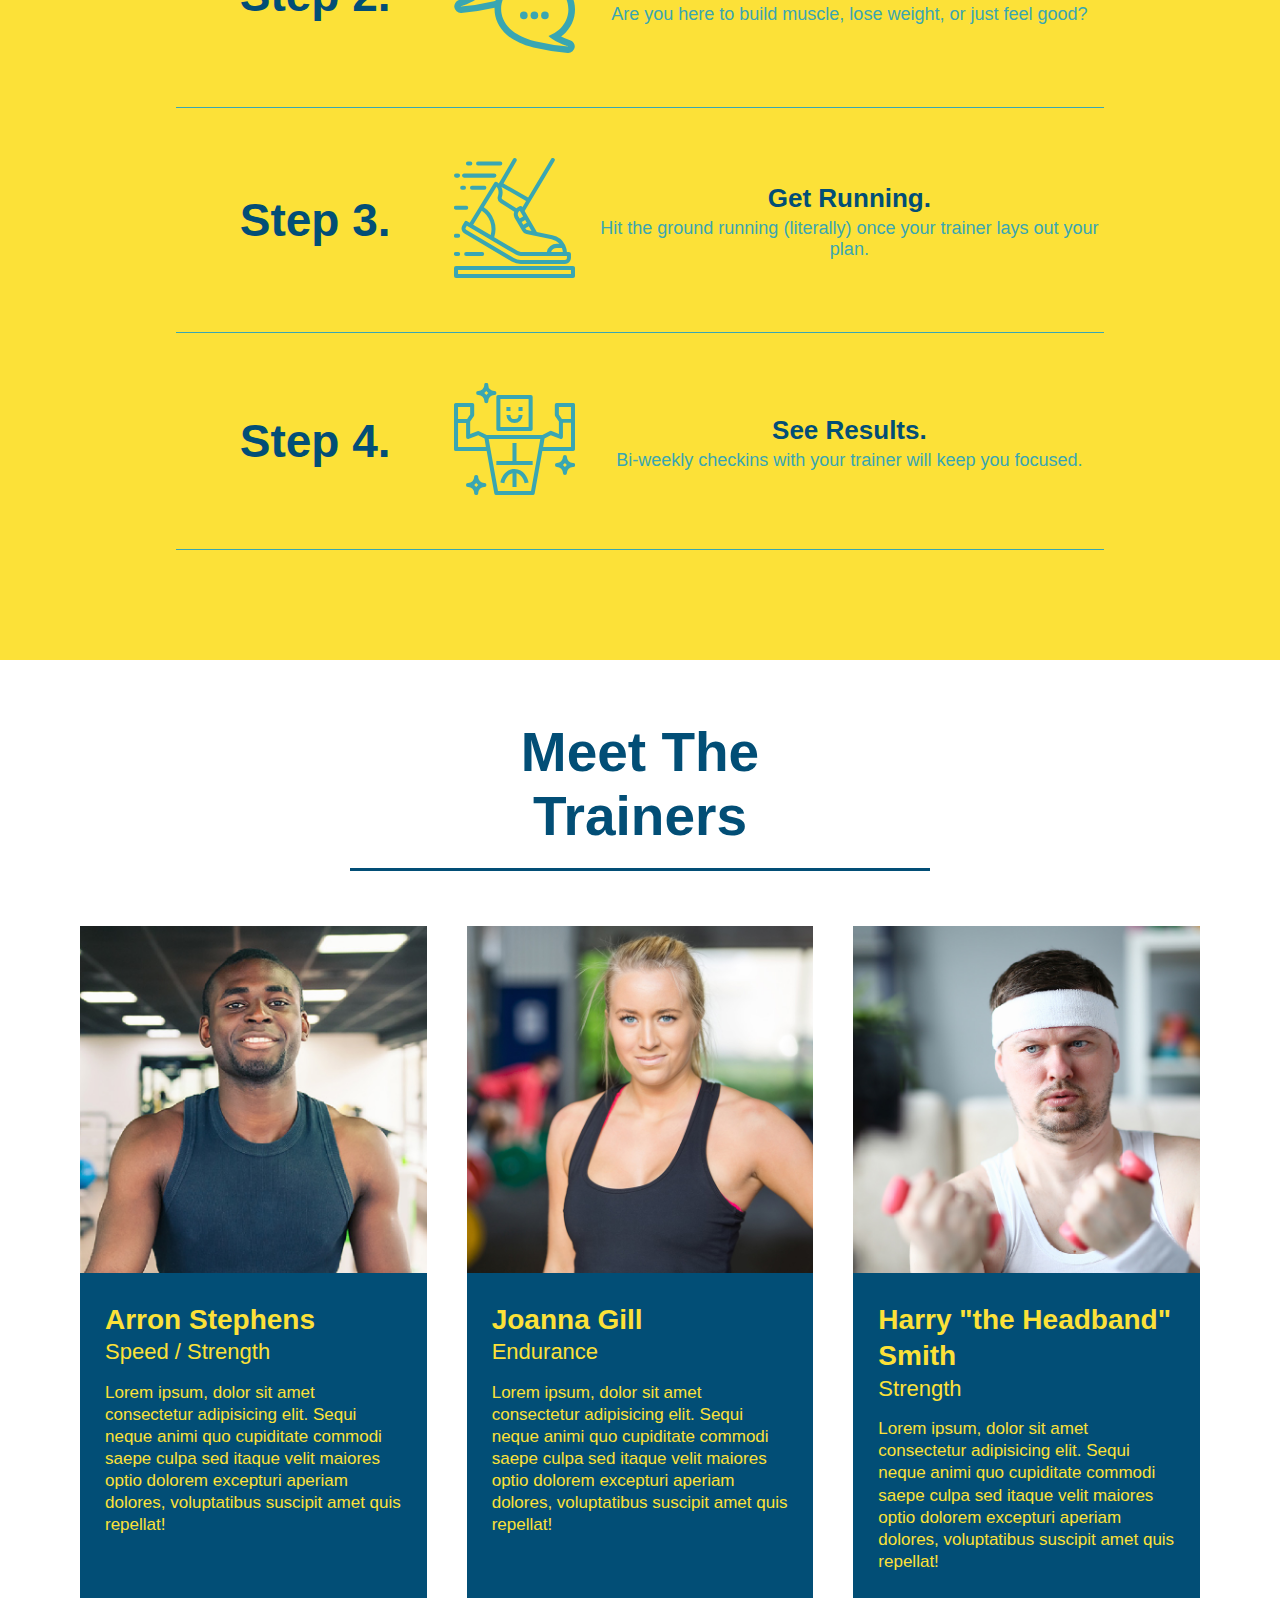
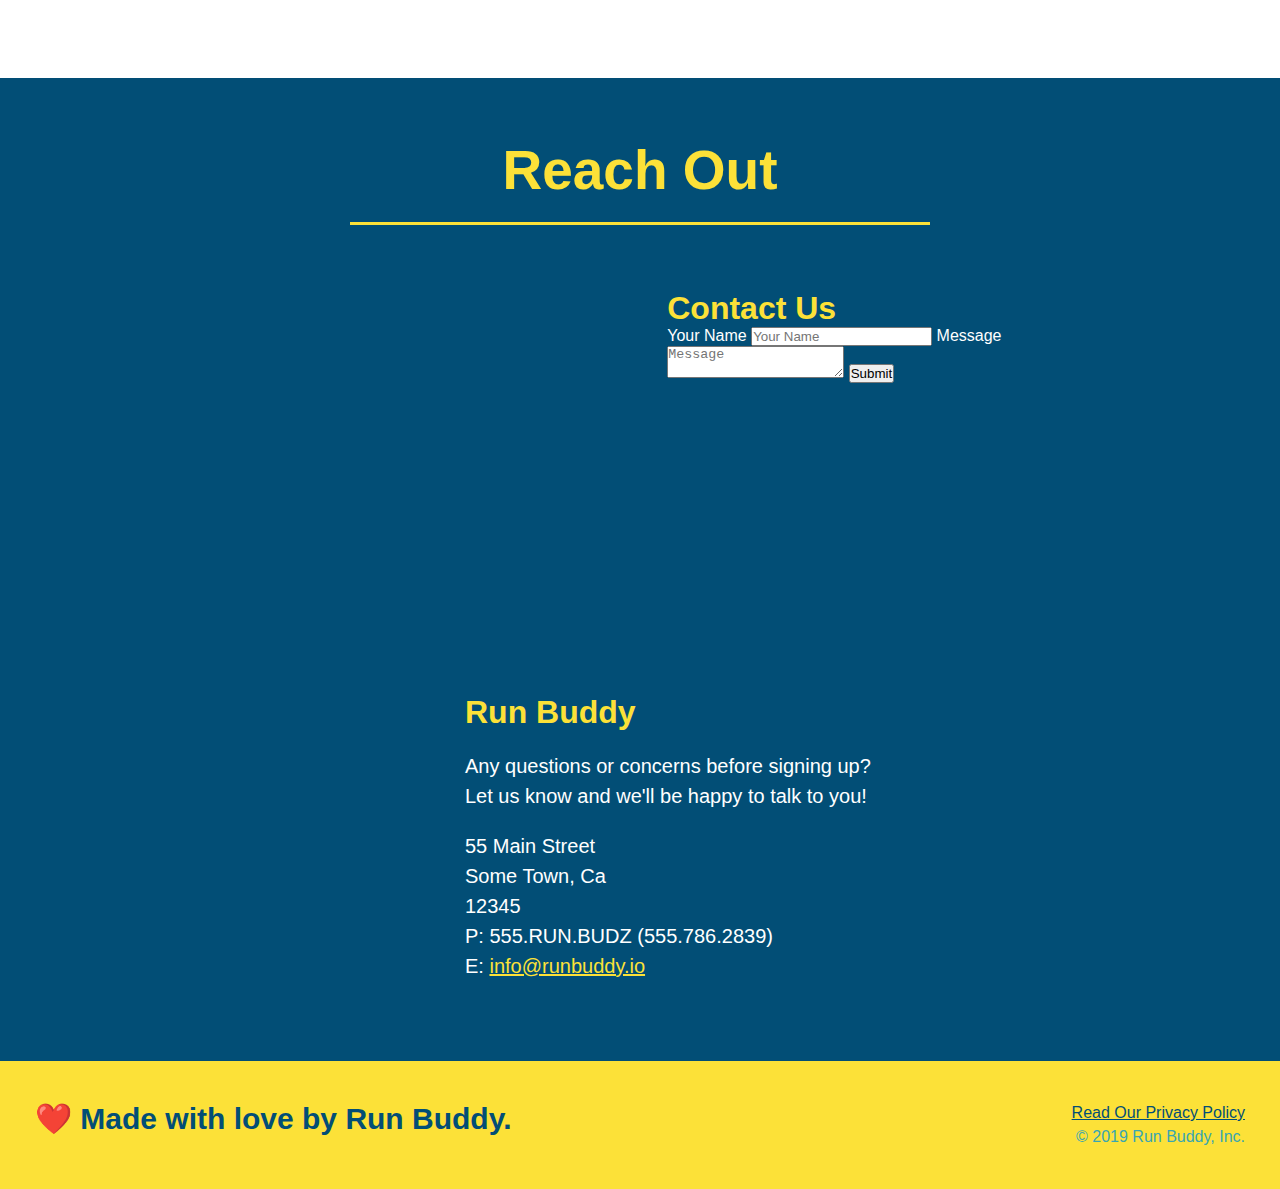
==== commit 7817f8f6: "add flexbox to the trainers" ====
--- a/index.html
+++ b/index.html
@@ -150,45 +150,47 @@
      </section>
       
       <!-- "meet the trainers" section -->
-      <section id="your-trainers" class="trainers">
+      <section id="your-trainers">
                   <!-- Wrap every h2 with a class of "section-title" in this div! -->
           <div class="flex-row">
             <h2 class="section-title primary-border">
               Meet The Trainers
             </h2>
           </div>
-        <article class="trainer">
-          <img src="./assets/images/trainer-1.jpg" alt="Arron Stephens in his workout clothes, ready to pump iron" />
-          <div class="trainer-bio text-left">
-            <h3>Arron Stephens</h3>
-            <h4>Speed / Strength</h4>
-            <p>Lorem ipsum, dolor sit amet consectetur adipisicing elit. Sequi neque animi quo cupiditate commodi saepe culpa sed itaque velit maiores optio dolorem excepturi aperiam dolores, voluptatibus suscipit amet quis repellat!</p>
-          </div>
-        </article>
-        <!-- second trainer bio -->
-        <article class="trainer">
-          <div class="trainer-bio text-right">
-            <h3>Joanna Gill</h3>
-            <h4>Endurance</h4>
-            <p>
-              Lorem ipsum, dolor sit amet consectetur adipisicing elit. Sequi neque animi quo cupiditate commodi saepe culpa sed
-              itaque velit maiores optio dolorem excepturi aperiam dolores, voluptatibus suscipit amet quis repellat!
-            </p>
-          </div>
-          <img src="./assets/images/trainer-2.jpg" alt="Joanna Gill cooling off after a workout" />
-        </article>
-        <!-- third trainer bio -->
-        <article class="trainer">
-          <img src="./assets/images/trainer-3.jpg" alt="Harry Smith wearing a headband and lifting comically small pink weights" />
-          <div class="trainer-bio text-left">
-            <h3>Harry "the Headband" Smith</h3>
-            <h4>Strength</h4>
-            <p>
-              Lorem ipsum, dolor sit amet consectetur adipisicing elit. Sequi neque animi quo cupiditate commodi saepe culpa sed
-              itaque velit maiores optio dolorem excepturi aperiam dolores, voluptatibus suscipit amet quis repellat!
-            </p>
-          </div>
-        </article>
+          <div class="trainers"> 
+              <article class="trainer">
+                <img src="./assets/images/trainer-1.jpg" alt="Arron Stephens in his workout clothes, ready to pump iron" />
+                <div class="trainer-bio">
+                  <h3>Arron Stephens</h3>
+                  <h4>Speed / Strength</h4>
+                  <p>Lorem ipsum, dolor sit amet consectetur adipisicing elit. Sequi neque animi quo cupiditate commodi saepe culpa sed itaque velit maiores optio dolorem excepturi aperiam dolores, voluptatibus suscipit amet quis repellat!</p>
+                </div>
+              </article>
+              <!-- second trainer bio -->
+              <article class="trainer">
+                <img src="./assets/images/trainer-2.jpg" alt="Joanna Gill cooling off after a workout" />
+                <div class="trainer-bio">
+                  <h3>Joanna Gill</h3>
+                  <h4>Endurance</h4>
+                  <p>
+                    Lorem ipsum, dolor sit amet consectetur adipisicing elit. Sequi neque animi quo cupiditate commodi saepe culpa sed
+                    itaque velit maiores optio dolorem excepturi aperiam dolores, voluptatibus suscipit amet quis repellat!
+                  </p>           
+                </div>
+              </article>
+              <!-- third trainer bio -->
+              <article class="trainer">
+                <img src="./assets/images/trainer-3.jpg" alt="Harry Smith wearing a headband and lifting comically small pink weights" />
+                <div class="trainer-bio">
+                  <h3>Harry "the Headband" Smith</h3>
+                  <h4>Strength</h4>
+                  <p>
+                    Lorem ipsum, dolor sit amet consectetur adipisicing elit. Sequi neque animi quo cupiditate commodi saepe culpa sed
+                    itaque velit maiores optio dolorem excepturi aperiam dolores, voluptatibus suscipit amet quis repellat!
+                  </p>
+                </div>
+              </article>
+          </div>  
       </section>      
       <!-- "reach out" section -->
       <section id="reach-out" class="contact">
--- a/assets/css/style.css
+++ b/assets/css/style.css
@@ -204,7 +204,7 @@
 
 .step-text p {
   color: #39a6b2;
-  font-size: 23px;
+  font-size: 18px;
 }
 
 .step-text h4 {
@@ -234,26 +234,28 @@
 }
 
 .trainers {
+  width: 100%;
+  margin: 0 auto;
+  display: flex;
+  flex-wrap: wrap;
+  justify-content: space-around;
+}
+
+.trainer {
+  margin: 20px;
+  background: #024e76;
+  color: #fce138;
+  flex: 1;
+}
+
+.trainer img {
+  width: 100%;
   
 }
 
-.trainer {
-  width: 900px;
-  margin: 0 auto 30px auto;
-  background: #024e76;
-  color: #fce138;
-  overflow: auto
-}
-
-.trainer img {
-  width: 35%;
-  float: left;
-}
-
 .trainer-bio {
-  padding: 35px;
-  float: left;
-  width: 65%;
+  padding: 25px;  
+  line-height: 1.3;
 }
 
 .text-left {
@@ -264,20 +266,20 @@
   text-align: right;
 }
 
+
 .trainer-bio h3 {
-  font-size: 32px;
-  margin-bottom: 8px;
+  font-size: 28px;
+
 }
 
 .trainer-bio h4 {
   font-weight: lighter;
-  font-size: 26px;
-  margin-bottom: 25px;
+  font-size: 22px;
+  margin-bottom: 15px;
 }
 
 .trainer-bio p {
-  font-size: 17px;
-  line-height: 1.3;
+  font-size: 17px; 
 }
 
 .section-title {
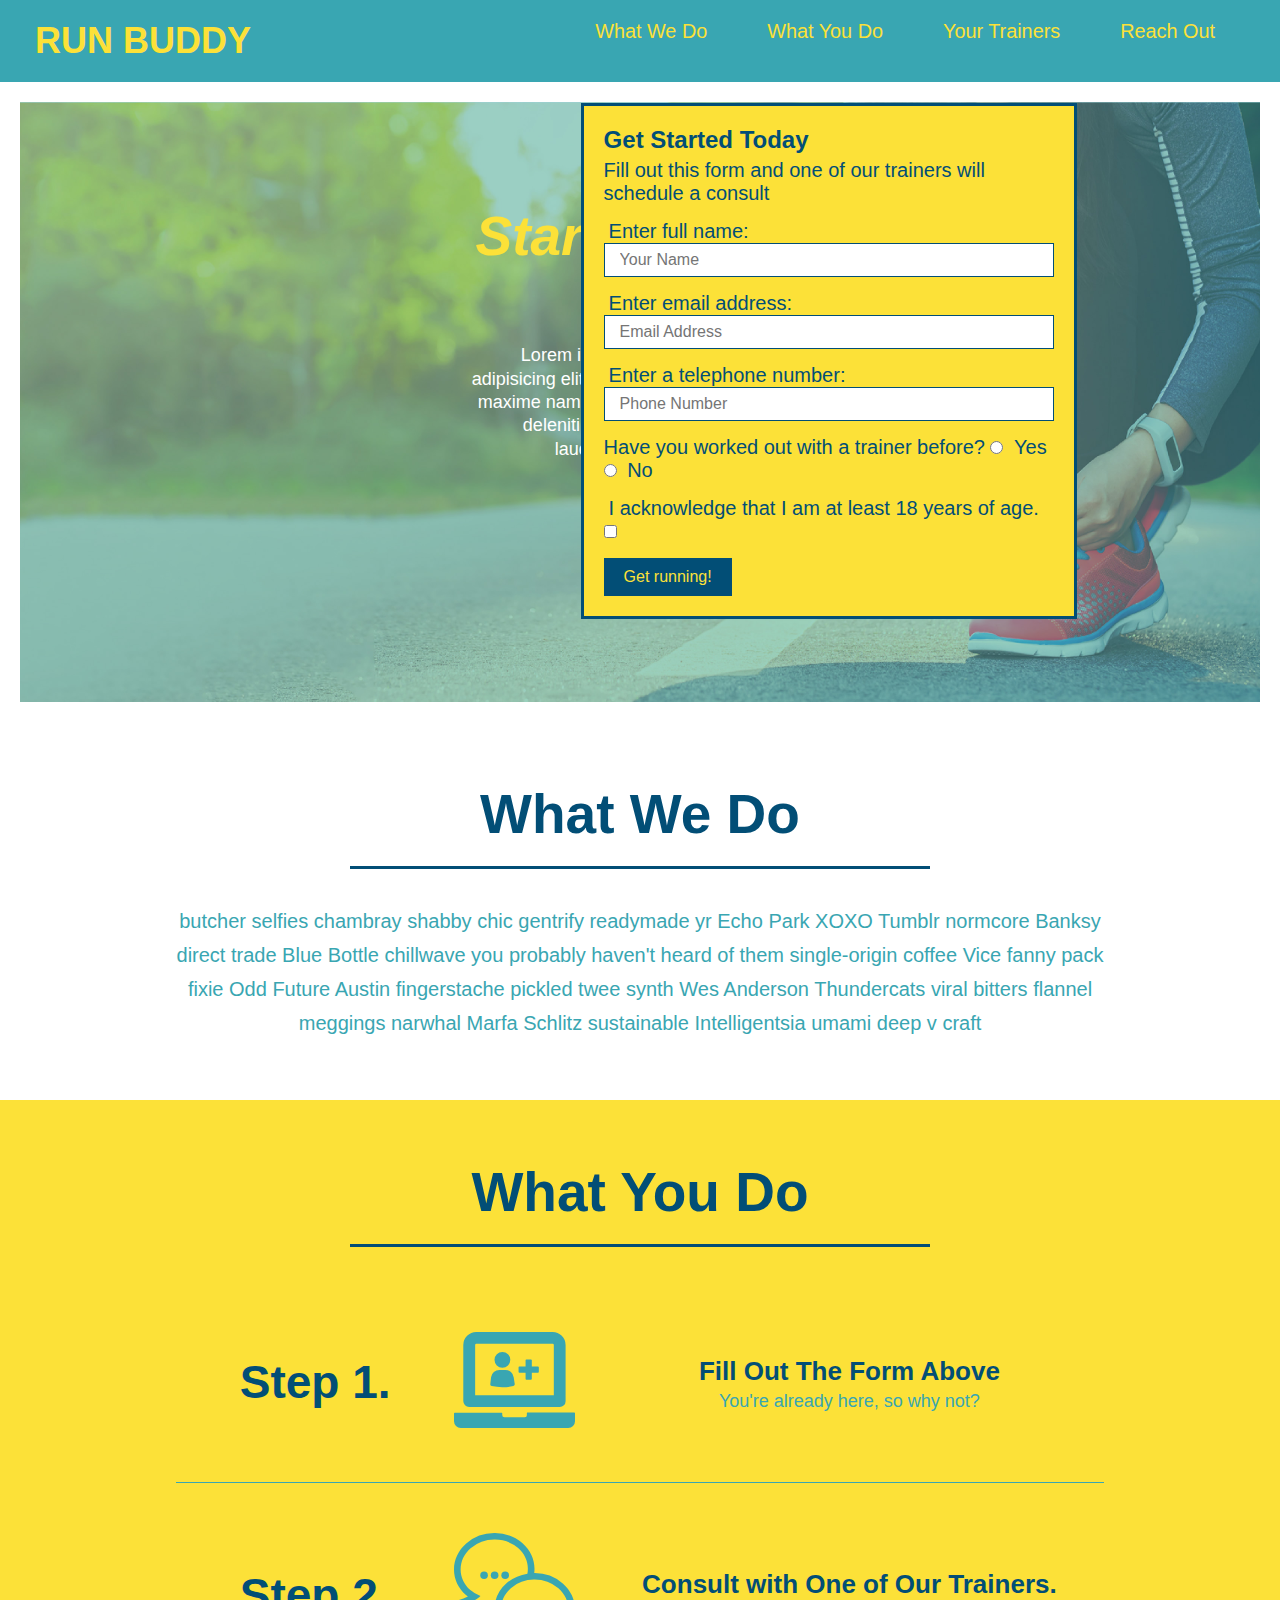
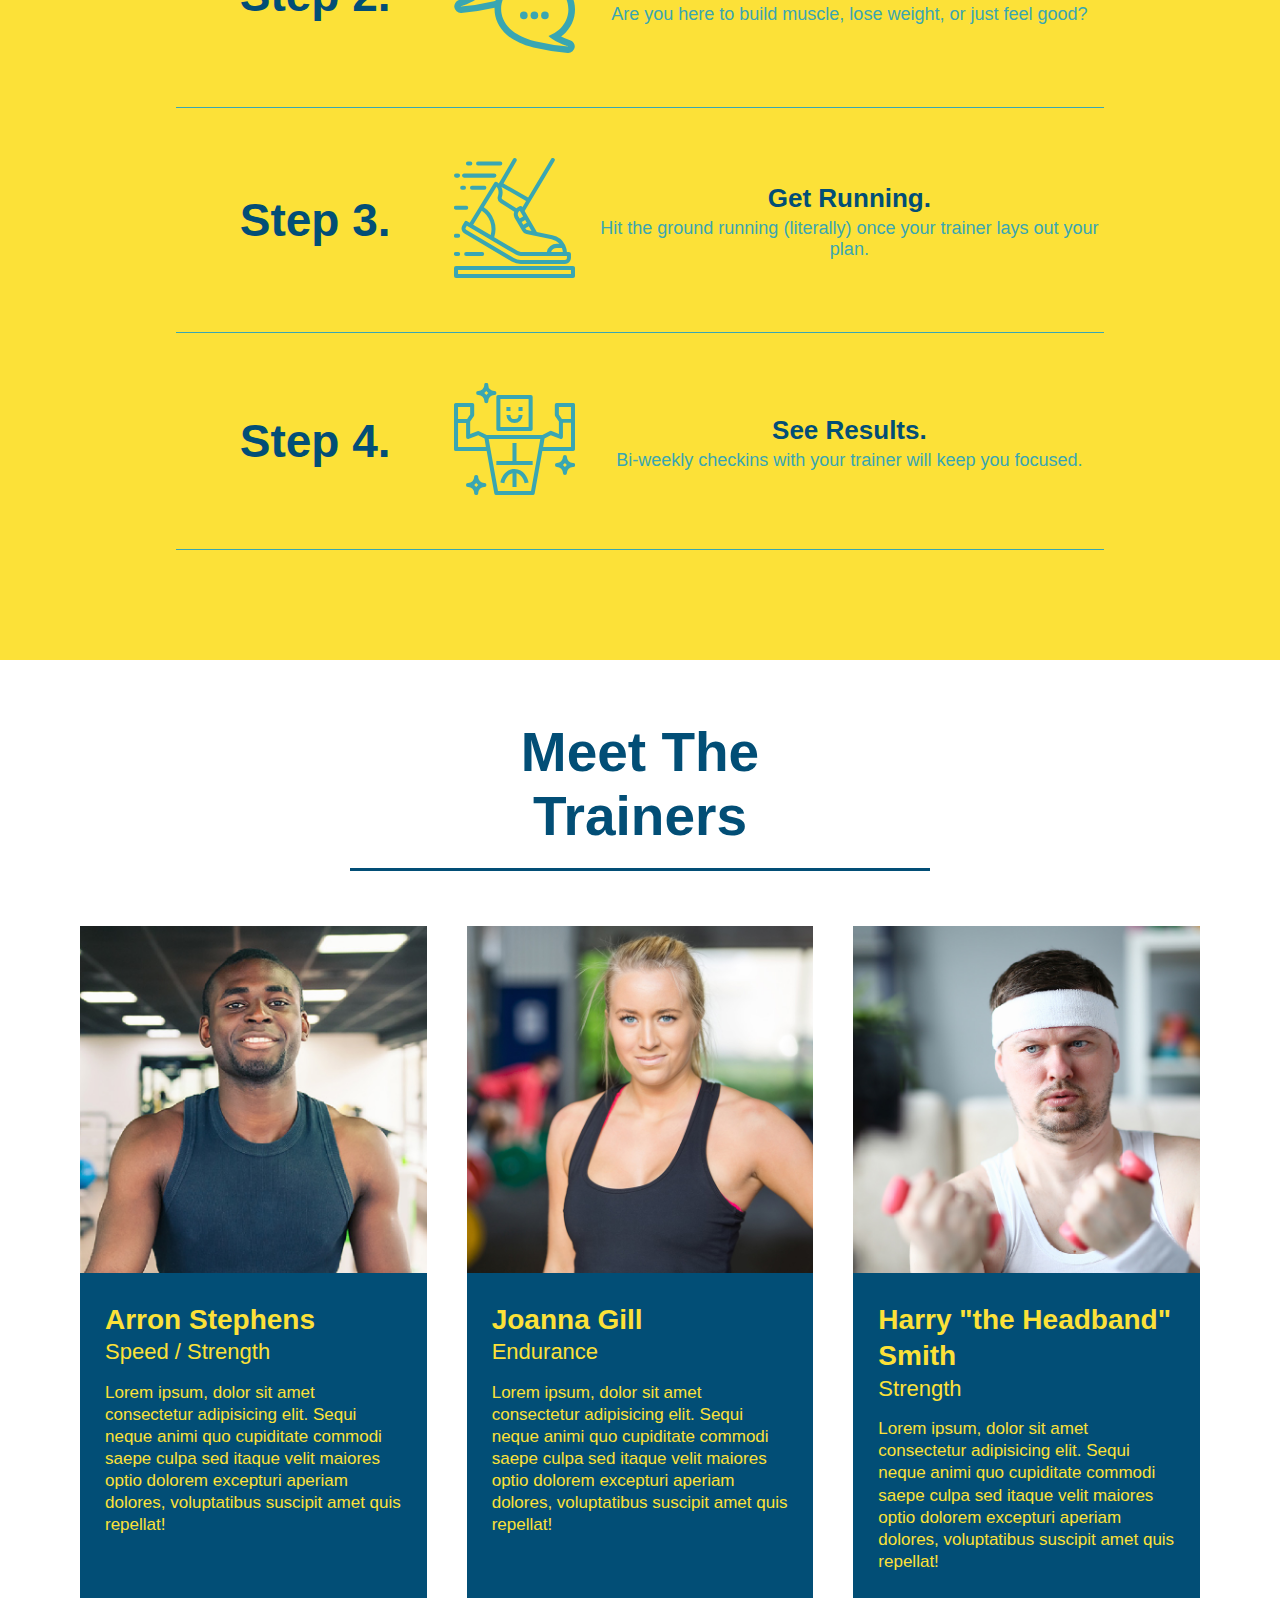
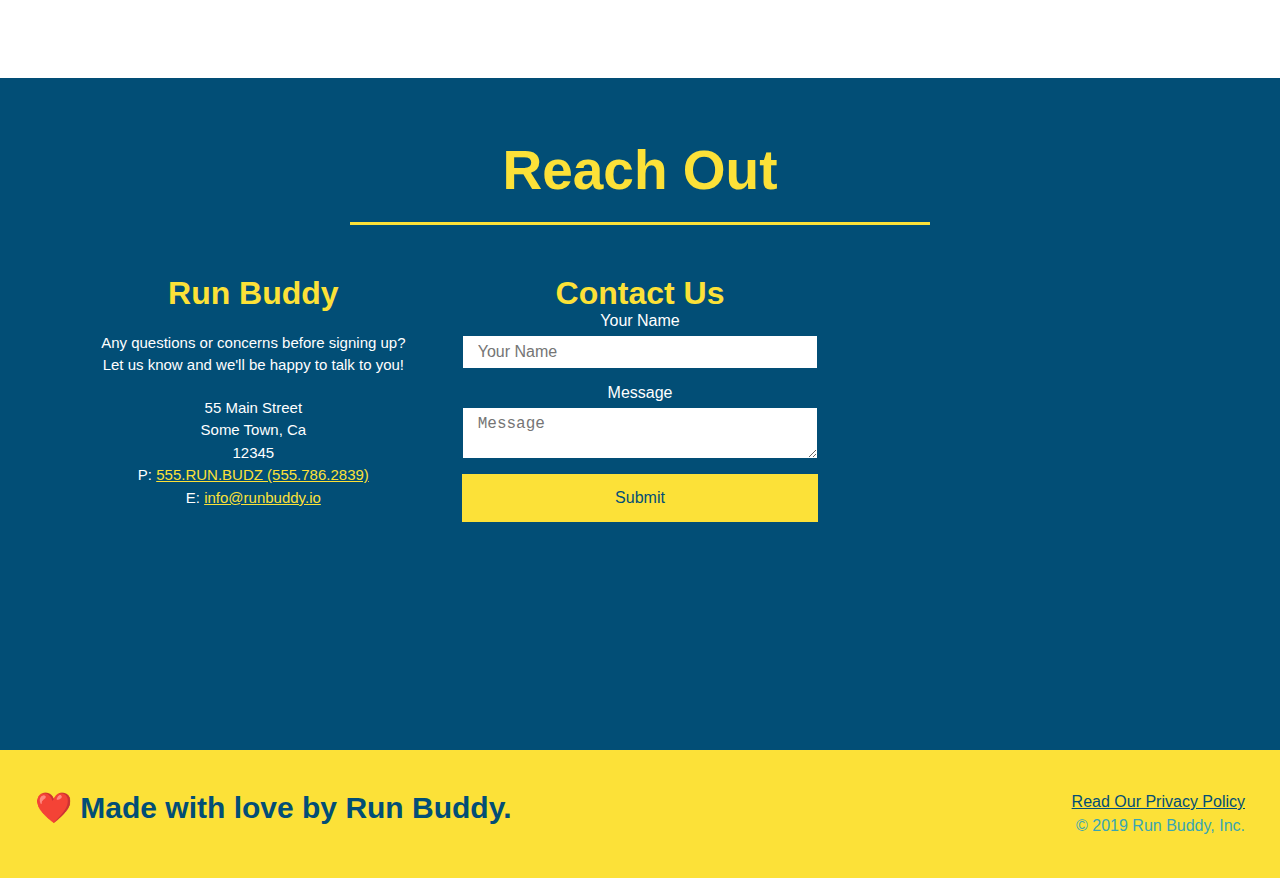
==== commit 4ff98c67: "add flexbox to reach out" ====
--- a/index.html
+++ b/index.html
@@ -191,7 +191,8 @@
                 </div>
               </article>
           </div>  
-      </section>      
+      </section>  
+
       <!-- "reach out" section -->
       <section id="reach-out" class="contact">
                 <!-- Wrap every h2 with a class of "section-title" in this div! -->
@@ -201,38 +202,42 @@
           </h2>
         </div>
        <div class="contact-info">
-          <iframe src="https://www.google.com/maps/embed?pb=!1m18!1m12!1m3!1d3026.7026430066626!2d-111.99032508434578!3d40.65848474882417!2m3!1f0!2f0!3f0!3m2!1i1024!2i768!4f13.1!3m3!1m2!1s0x87528c4878c76fc3%3A0x90d27f904049adea!2s4067%20W%205085%20S%2C%20Kearns%2C%20UT%2084118!5e0!3m2!1sen!2sus!4v1642722056720!5m2!1sen!2sus"
-          style="border:0;" 
-          allowfullscreen="" 
-          loading="lazy"></iframe> 
-          <div class="contact-form">
-            <h3>Contact Us</h3>
-            <form>
-               <label for="contact-name">Your Name</label>
-               <input type="text" id="contact-name" placeholder="Your Name" />
-          
-               <label for="contact-message">Message</label>
-               <textarea id="contact-message" placeholder="Message"></textarea>
-          
-               <button type="submit">Submit</button>
+            <div>
+              <h3>Run Buddy</h3>
+              <p>
+                Any questions or concerns before signing up?
+                <br />
+                Let us know and we'll be happy to talk to you!
+              </p>
+
+              <address>
+                55 Main Street <br />
+                Some Town, Ca <br />
+                12345 <br />
+                P: <a href="tel:555.786.2839">555.RUN.BUDZ (555.786.2839)</a><br />
+                E: <a href="mailto://info@runbuddy.io">info@runbuddy.io</a>
+              </address>
+
+            </div>
+
+            <div class="contact-form">
+              <h3>Contact Us</h3>
+              <form>
+                <label for="contact-name">Your Name</label>
+                <input type="text" id="contact-name" placeholder="Your Name" />
+
+                <label for="contact-message">Message</label>
+                <textarea id="contact-message" placeholder="Message"></textarea>
+
+                <button type="submit">Submit</button>
               </form>
-          </div>       
-              <div>
-                <h3>Run Buddy</h3>
-                <p>
-                  Any questions or concerns before signing up?
-                  <br />
-                  Let us know and we'll be happy to talk to you!
-                </p>
-                <address>
-                  55 Main Street <br/>
-                  Some Town, Ca <br/>
-                  12345<br />
-                  P: 555.RUN.BUDZ (555.786.2839)<br/>
-                  E: <a href="mailto:info@runbuddy.io">info@runbuddy.io</a>
-                </address>
-              </div>
-       </div>
+            </div>
+
+            <iframe
+              src="https://www.google.com/maps/embed?pb=!1m14!1m12!1m3!1d12182.30520634488!2d-74.0652613!3d40.2407219!2m3!1f0!2f0!3f0!3m2!1i1024!2i768!4f13.1!5e0!3m2!1sen!2sus!4v1561060983193!5m2!1sen!2sus"
+              frameborder="0" style="border:0" allowfullscreen></iframe>
+
+          </div>
     </section>
       
       <!-- footer -->
--- a/assets/css/style.css
+++ b/assets/css/style.css
@@ -306,29 +306,54 @@
 }
 
 .contact-info iframe {
-  width: 400px;
   height: 400px;
 }
 
 .contact-info div {
-  width: 410px;
-  display: inline-block;
-  vertical-align: top;
-  text-align: left;
-  margin: 30px 0 0 60px;
   color: white;
 }
 
 .contact-info h3 {
   color: #fce138;
   font-size: 32px;
+}
+.contact-info {
+  display: flex;
+  justify-content: space-between;
+  flex-wrap: wrap; 
+}
+
+.contact-info > * {
+  flex: 1;
+  margin: 15px;
 }
 
 .contact-info p, .contact-info address {
   margin: 20px 0;
   line-height: 1.5;
-  font-size: 20px;
+  font-size: 15px;
   font-style: normal;
+}
+
+.contact-form input, .contact-form textarea {
+  border: 1px solid #024e76;
+  display: block;
+  padding: 7px 15px;
+  font-size: 16px;
+  color: #024e76;
+  width: 100%;
+  margin-bottom: 15px;
+  margin-top: 5px;
+}
+
+.contact-form button {
+  width: 100%;
+  border: none;
+  background: #fce138;
+  color: #024e76;
+  text-align: center;
+  padding: 15px 0;
+  font-size: 16px;
 }
 
 .contact-info a {
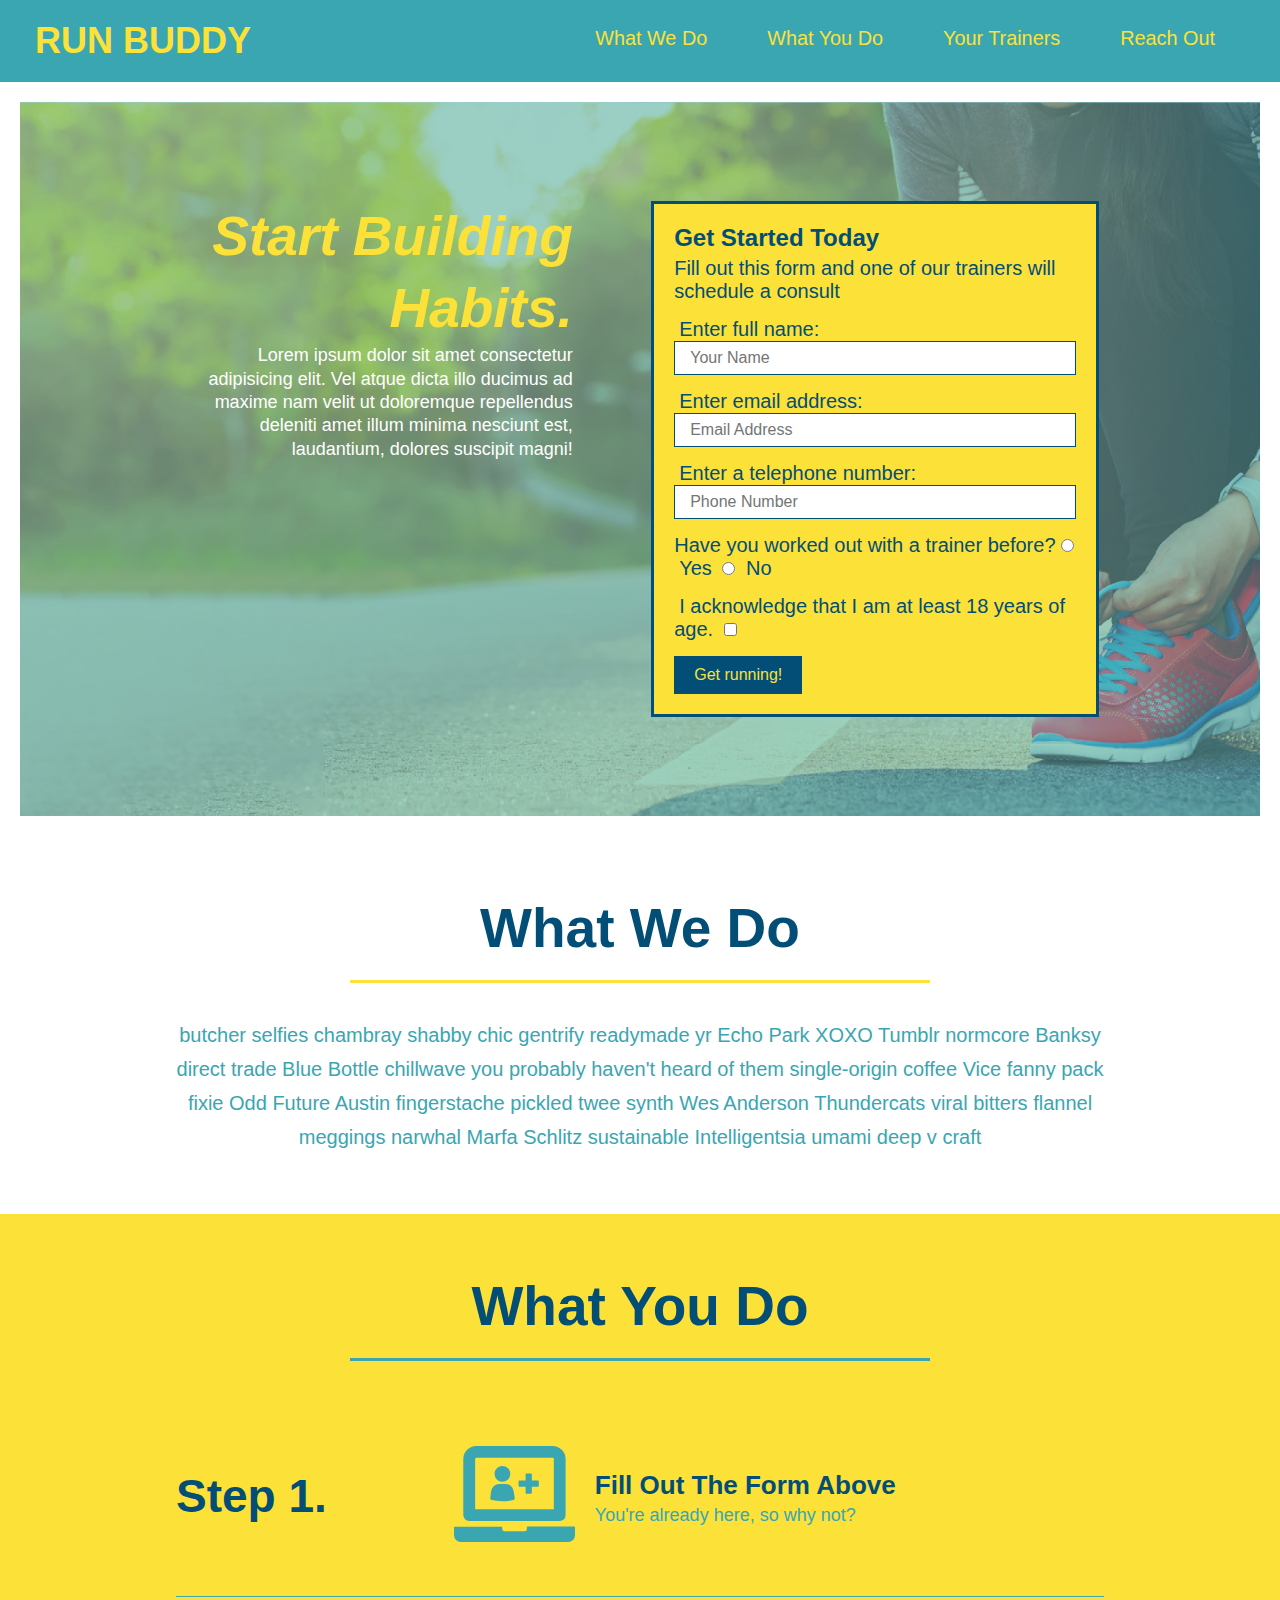
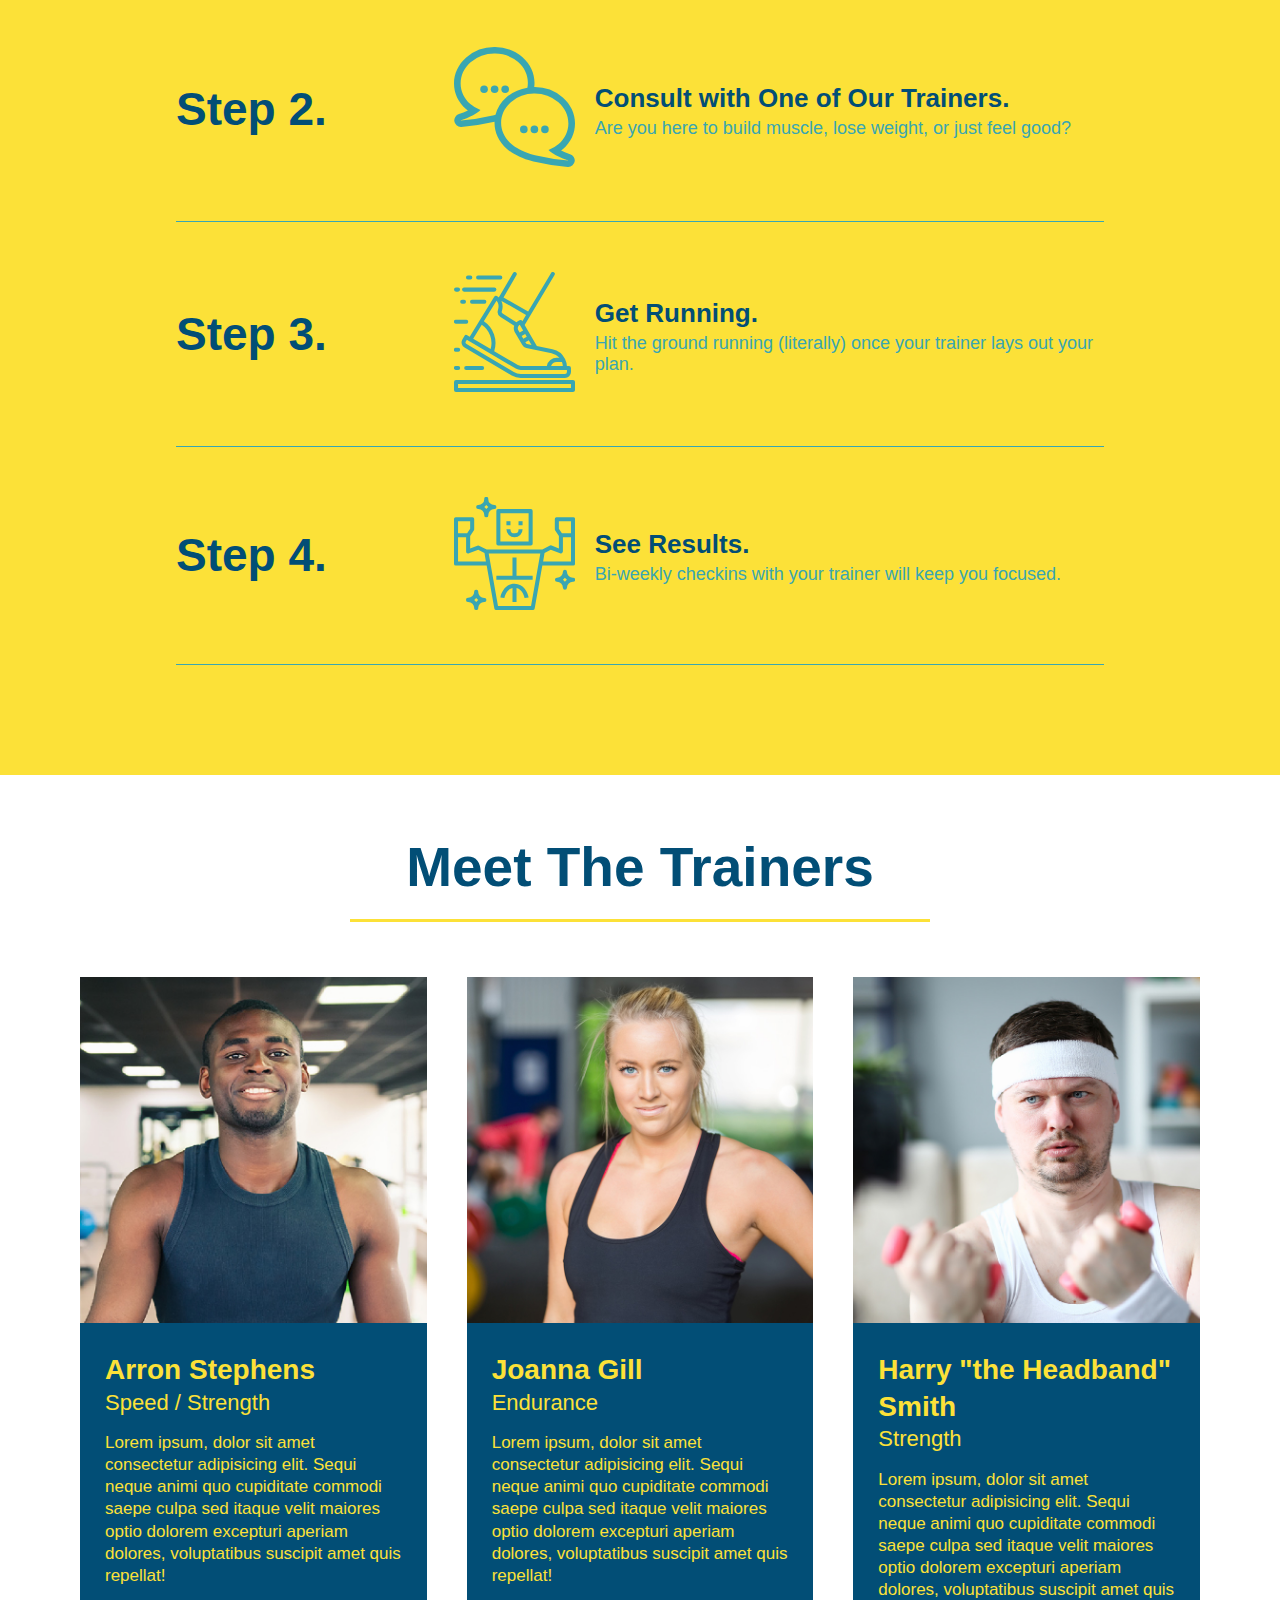
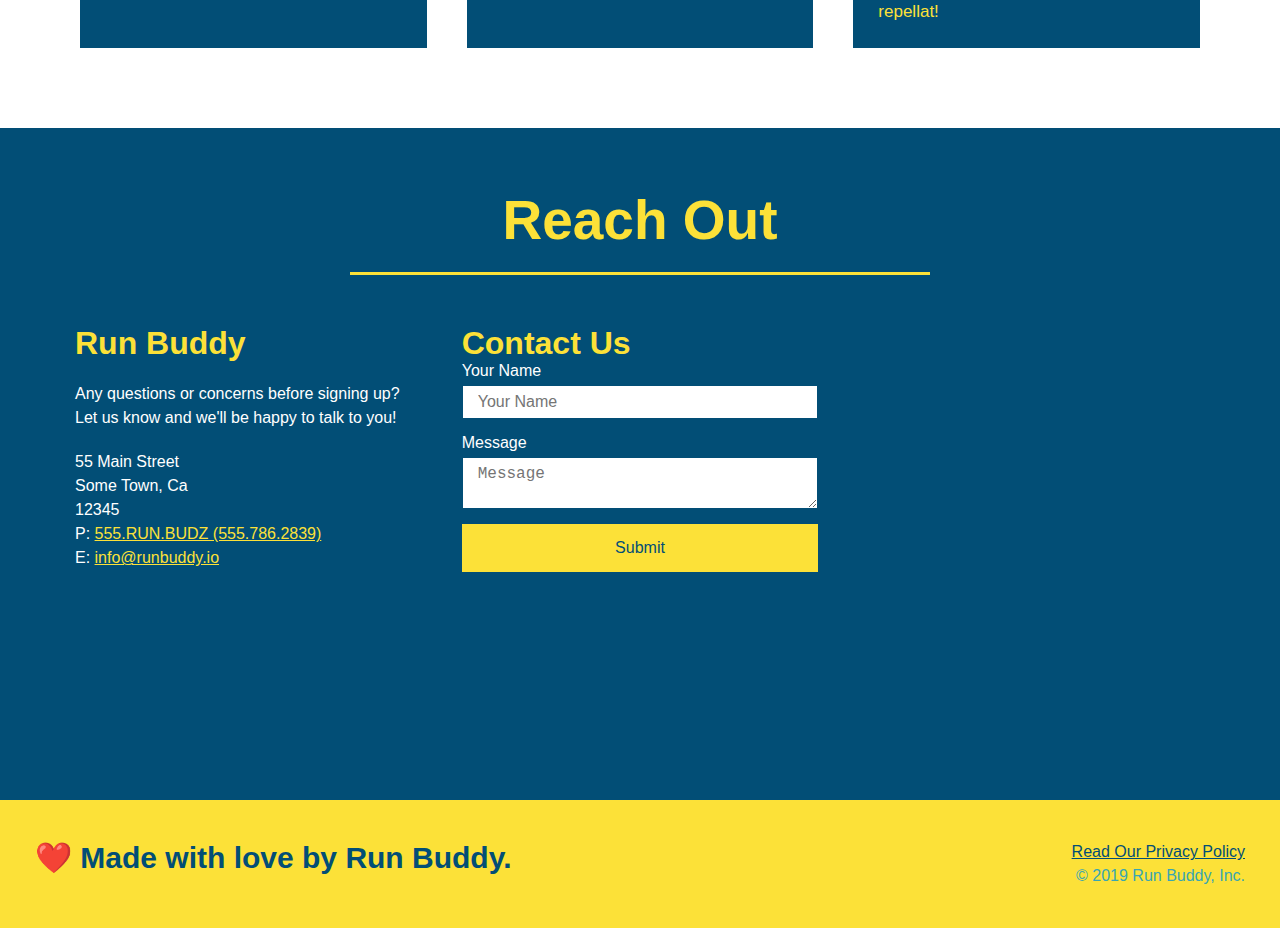
==== commit bd6ba9fe: "flexbox stuff" ====
--- a/index.html
+++ b/index.html
@@ -91,7 +91,7 @@
      <section id="what-you-do" class="steps">
               <!-- Wrap every h2 with a class of "section-title" in this div! -->
         <div class="flex-row">
-          <h2 class="section-title primary-border">
+          <h2 class="section-title secondary-border">
             What You Do
           </h2>
         </div>
@@ -201,43 +201,43 @@
             Reach Out
           </h2>
         </div>
-       <div class="contact-info">
-            <div>
-              <h3>Run Buddy</h3>
-              <p>
-                Any questions or concerns before signing up?
-                <br />
-                Let us know and we'll be happy to talk to you!
-              </p>
-
-              <address>
-                55 Main Street <br />
-                Some Town, Ca <br />
-                12345 <br />
-                P: <a href="tel:555.786.2839">555.RUN.BUDZ (555.786.2839)</a><br />
-                E: <a href="mailto://info@runbuddy.io">info@runbuddy.io</a>
-              </address>
-
-            </div>
-
-            <div class="contact-form">
-              <h3>Contact Us</h3>
-              <form>
-                <label for="contact-name">Your Name</label>
-                <input type="text" id="contact-name" placeholder="Your Name" />
-
-                <label for="contact-message">Message</label>
-                <textarea id="contact-message" placeholder="Message"></textarea>
-
-                <button type="submit">Submit</button>
-              </form>
-            </div>
-
-            <iframe
-              src="https://www.google.com/maps/embed?pb=!1m14!1m12!1m3!1d12182.30520634488!2d-74.0652613!3d40.2407219!2m3!1f0!2f0!3f0!3m2!1i1024!2i768!4f13.1!5e0!3m2!1sen!2sus!4v1561060983193!5m2!1sen!2sus"
-              frameborder="0" style="border:0" allowfullscreen></iframe>
-
-          </div>
+      <div class="contact-info">
+          <div>
+            <h3>Run Buddy</h3>
+            <p>
+              Any questions or concerns before signing up?
+              <br />
+              Let us know and we'll be happy to talk to you!
+            </p>
+
+            <address>
+              55 Main Street <br />
+              Some Town, Ca <br />
+              12345 <br />
+              P: <a href="tel:555.786.2839">555.RUN.BUDZ (555.786.2839)</a><br />
+              E: <a href="mailto://info@runbuddy.io">info@runbuddy.io</a>
+            </address>
+
+          </div>
+
+          <div class="contact-form">
+            <h3>Contact Us</h3>
+            <form>
+              <label for="contact-name">Your Name</label>
+              <input type="text" id="contact-name" placeholder="Your Name" />
+
+              <label for="contact-message">Message</label>
+              <textarea id="contact-message" placeholder="Message"></textarea>
+
+              <button type="submit">Submit</button>
+            </form>
+          </div>
+
+          <iframe
+            src="https://www.google.com/maps/embed?pb=!1m14!1m12!1m3!1d12182.30520634488!2d-74.0652613!3d40.2407219!2m3!1f0!2f0!3f0!3m2!1i1024!2i768!4f13.1!5e0!3m2!1sen!2sus!4v1561060983193!5m2!1sen!2sus"
+            frameborder="0" style="border:0" allowfullscreen></iframe>
+
+        </div>
     </section>
       
       <!-- footer -->
--- a/assets/css/style.css
+++ b/assets/css/style.css
@@ -1,30 +1,30 @@
 * {
+  box-sizing: border-box;
   margin: 0;
   padding: 0;
-  box-sizing: border-box;
 }
 
 body {
-  /* more on this crazy alphanumerical value in a minute! */
   color: #39a6b2;
   font-family: Helvetica, Arial, sans-serif;
-      }
-
-      /* apply styles to <header> */
+}
+
+
+/* HEADER / NAV BAR STYLES START */
+
 header {
-  display: flex;
-  justify-content: space-between;
-  flex-wrap: wrap;
   padding: 20px 35px;
   background-color: #39a6b2;
+  display: flex;
+  justify-content: space-between;
+  flex-wrap: wrap;
 }
 
 header h1 {
   font-weight: bold;
+  margin: 0;
   font-size: 36px;
   color: #fce138;
-  margin: 0;
-    
 }
 
 header a {
@@ -32,16 +32,16 @@
   color: #fce138;
 }
 
+header nav {
+  margin: 7px 0;
+}
+
 header nav ul {
   display: flex;
   flex-wrap: wrap;
   justify-content: space-between;
   align-items: center;
   list-style: none;
-}
-
-header nav ul li {
-  display: inline;
 }
 
 header nav ul li a {
@@ -50,13 +50,18 @@
   font-size: 1.55vw;
 }
 
+/* HEADER / NAVBAR STYLES END */
+
+
+
+/* FOOTER STYLES START */
 footer {
-  display: flex;
-  justify-content: space-between;
-  flex-wrap: wrap;
   background: #fce138;
-  width: 100%;
   padding: 40px 35px;
+  display: flex;
+  justify-content: space-between;
+  flex-wrap: wrap;
+  width: 100%;
 }
 
 footer h2 {
@@ -73,22 +78,21 @@
 footer a {
   color: #024e76;
 }
-
+/* END FOOTER STYLES */
+
+/* STYLE ALL SECTION TAGS */
 section {
   padding: 60px;
 }
 
-/* Hero Style Start */
+/* HERO STYLES START */
 .hero {
-  display: flex;
-  justify-content: center;
-  flex-wrap: wrap;
-  background-image: url("../images/hero-bg.jpg");
-  height: 600px;
+  background-image: url('../images/hero-bg.jpg');
   background-size: cover;
   background-position: center;
-  position: relative;
-  
+  display: flex;
+  justify-content: center;
+  flex-wrap: wrap;
 }
 
 .hero-cta {
@@ -110,11 +114,8 @@
   border: 3px solid #024e76;
   background-color: #fce138;
   padding: 20px;
+  color: #024e76;
   width: 40%;
-  color: #024e76;
-  position: absolute;
-  bottom: 40px;
-  right: 140px;
   margin: 3.5%;
 }
 
@@ -122,7 +123,6 @@
   font-size: 24px;
   margin: 0;
 }
-
 .hero-form p {
   margin: 5px 0 15px 0;
 }
@@ -134,7 +134,7 @@
   font-size: 16px;
   color: #024e76;
   width: 100%;
-  margin-bottom: 15px;
+  margin-bottom: 15px; 
 }
 
 .hero-form label {
@@ -147,24 +147,45 @@
   border: none;
   padding: 10px 20px;
   font-size: 16px;
-}
+} 
 /* HERO STYLES END */
 
-.intro {
+
+/* SECTION TITLE STYLES START */
+.section-title {
+  font-size: 55px;
+  border-bottom: 3px solid;
+  color: #024e76;
+  padding-bottom: 20px;
   text-align: center;
-}
+  margin: 0 auto 35px auto;
+  width: 50%;
+}
+
+.primary-border {
+  border-color: #fce138;
+}
+
+.secondary-border {
+  border-color: #39a6b2;
+}
+/* SECTION TITLE STYLES END */
+
+/* WHAT WE DO STYLES */
 
 .intro p {
   line-height: 1.7;
   color: #39a6b2;
   width: 80%;
+  margin: 0 auto;
   font-size: 20px;
-  margin: 0 auto;
-  text-align: center
-}
-
-.steps {
   text-align: center;
+}
+/* WHAT YOU DO STYLES END */
+
+
+/* WHAT YOU DO STYLES START */
+.steps { 
   background: #fce138;
 }
 
@@ -179,27 +200,30 @@
   justify-content: space-between;
 }
 
-.section-title {
-  font-size: 55px;
-  color: #024e76;
-  margin-bottom: 35px;
-  padding: 0 100px 20px 100px;
-  display: inline-block;
-  border-bottom: 3px solid;
-}
-
-.primary-border {
-  border-color: #fce138;
-}
-
-.secondary-border {
-  border-color: #39a6b2;
-}
-
 .step h3 {
   color: #024e76;
   font-size: 46px;
   flex: 1 30%;
+}
+
+.step-info {
+  flex: 2 70%;
+  display: flex;
+  flex-wrap: wrap;
+  align-items: center;
+}
+
+.step-img {
+  flex: 1 12%;
+  margin-right: 20px;
+}
+
+.step-img img {
+  max-width: 100%;
+}
+
+.step-text {
+  flex: 12;
 }
 
 .step-text p {
@@ -213,26 +237,9 @@
   color: #024e76;
 }
 
-.step-info {
-  flex: 2 70%;
-  display: flex;
-  flex-wrap: wrap;
-  align-items: center;
-}
-
-.step-img {
-  flex: 1 12%;
-  margin-right: 20px;
-}
-
-.step-img img {
-  max-width: 100%;
-}
-
-.step-text {
-  flex: 12;
-}
-
+/* WHAT YOU DO STYLES END */
+
+/* MEET THE TRAINERS START */
 .trainers {
   width: 100%;
   margin: 0 auto;
@@ -243,33 +250,22 @@
 
 .trainer {
   margin: 20px;
+  flex: 1;
   background: #024e76;
   color: #fce138;
-  flex: 1;
 }
 
 .trainer img {
   width: 100%;
-  
 }
 
 .trainer-bio {
-  padding: 25px;  
+  padding: 25px;
   line-height: 1.3;
 }
-
-.text-left {
-  text-align: left;
-}
-
-.text-right {
-  text-align: right;
-}
-
 
 .trainer-bio h3 {
   font-size: 28px;
-
 }
 
 .trainer-bio h4 {
@@ -279,25 +275,12 @@
 }
 
 .trainer-bio p {
-  font-size: 17px; 
-}
-
-.section-title {
-  font-size: 55px;
-  display: inline-block;
-  padding: 0 100px 20px 100px;
-  border-bottom: 3px solid;
-  margin-bottom: 35px;
-  color: #024e76;
-  padding-bottom: 20px;
-  text-align: center;
-  margin: 0 auto 35px auto;
-  width: 50%;
-}
+  font-size: 17px;
+}
+/* TRAINER STYLES END */
 
 /* REACH OUT STYLES START */
 .contact {
-  text-align: center;
   background: #024e76;
 }
 
@@ -305,22 +288,10 @@
   color: #fce138;
 }
 
-.contact-info iframe {
-  height: 400px;
-}
-
-.contact-info div {
-  color: white;
-}
-
-.contact-info h3 {
-  color: #fce138;
-  font-size: 32px;
-}
 .contact-info {
   display: flex;
   justify-content: space-between;
-  flex-wrap: wrap; 
+  flex-wrap: wrap;
 }
 
 .contact-info > * {
@@ -328,10 +299,23 @@
   margin: 15px;
 }
 
+.contact-info iframe {
+  height: 400px;
+}
+
+.contact-info div {
+  color: white;
+}
+
+.contact-info h3 {
+  color: #fce138;
+  font-size: 32px;
+}
+
 .contact-info p, .contact-info address {
   margin: 20px 0;
   line-height: 1.5;
-  font-size: 15px;
+  font-size: 16px;
   font-style: normal;
 }
 
@@ -360,12 +344,21 @@
   color: #fce138;
 }
 
+
 /* REACH OUT STYLES END */
 
+/* UTILITIES */
+.text-left {
+  text-align: left;
+}
+
+.text-right {
+  text-align: right;
+}
+
 .flex-row {
   display: flex;
 }
-
 /* homepage hero */
 .hero {
   margin: 20px;
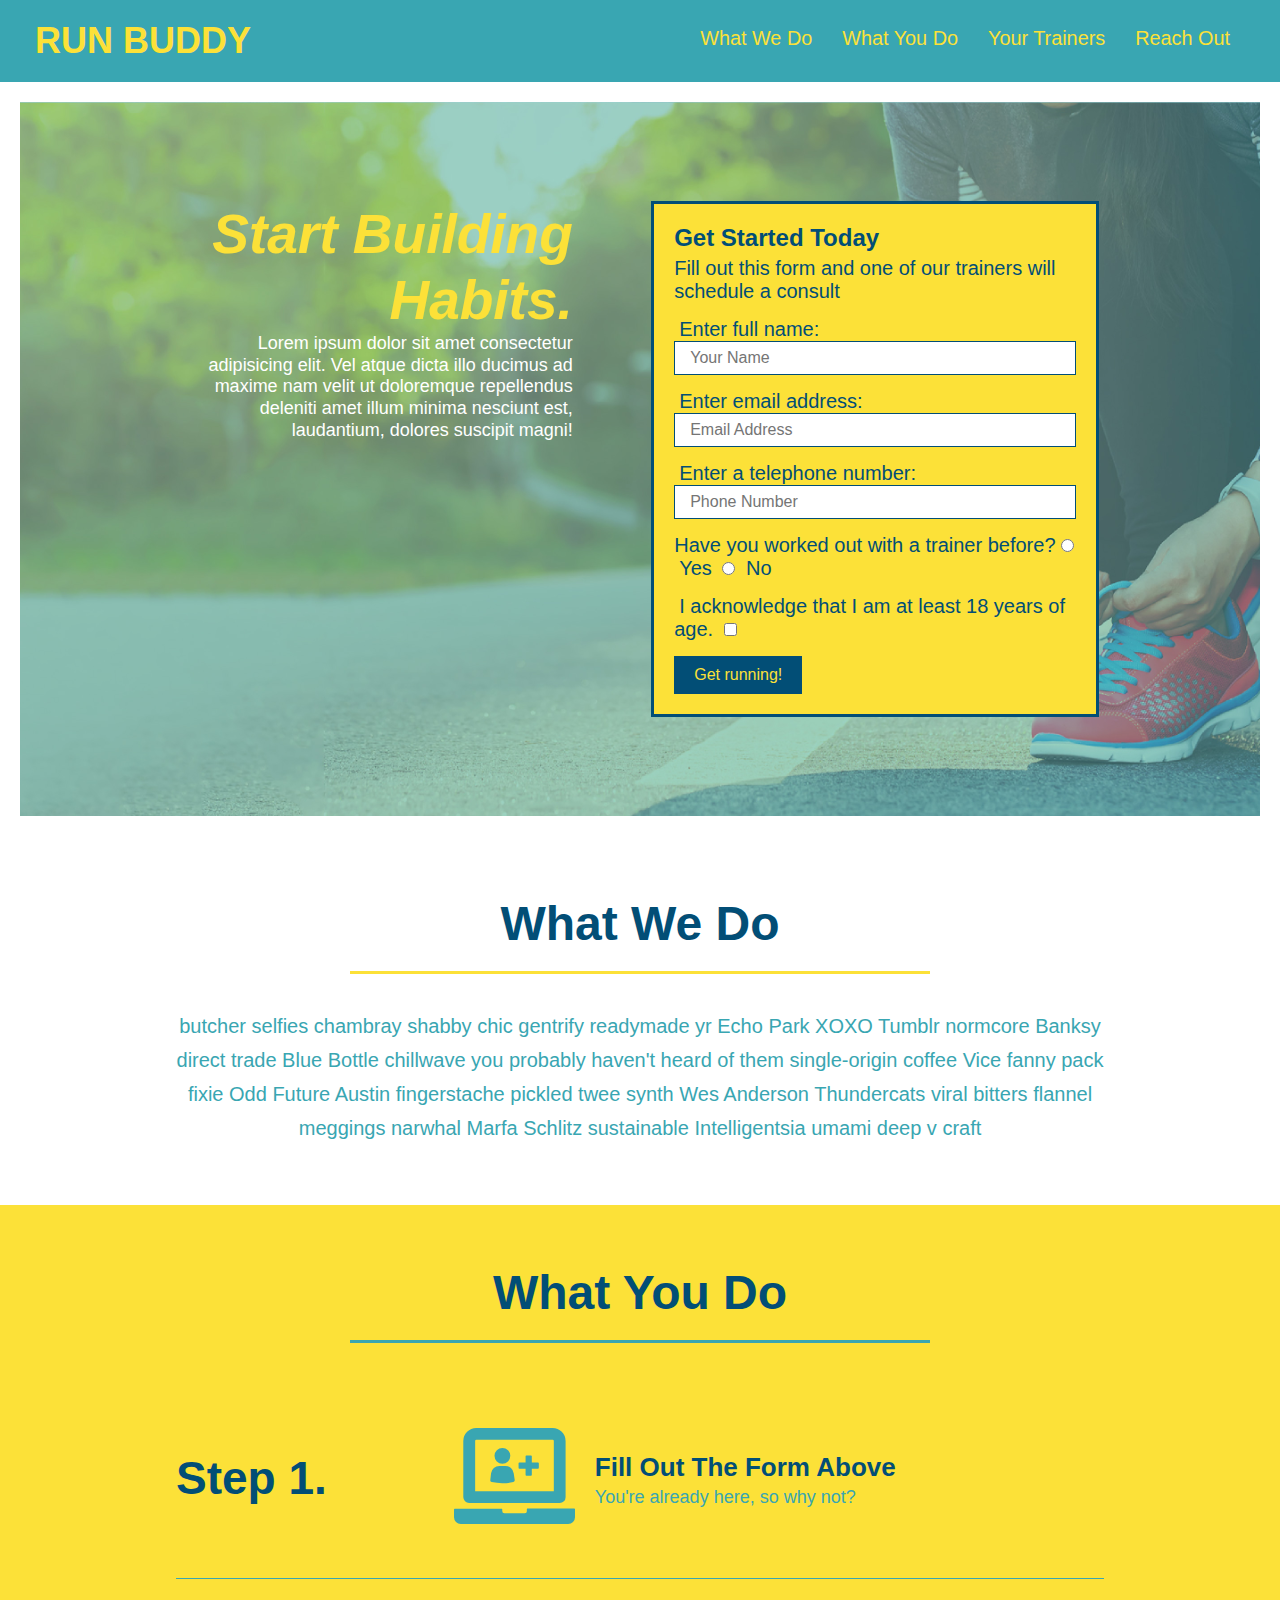
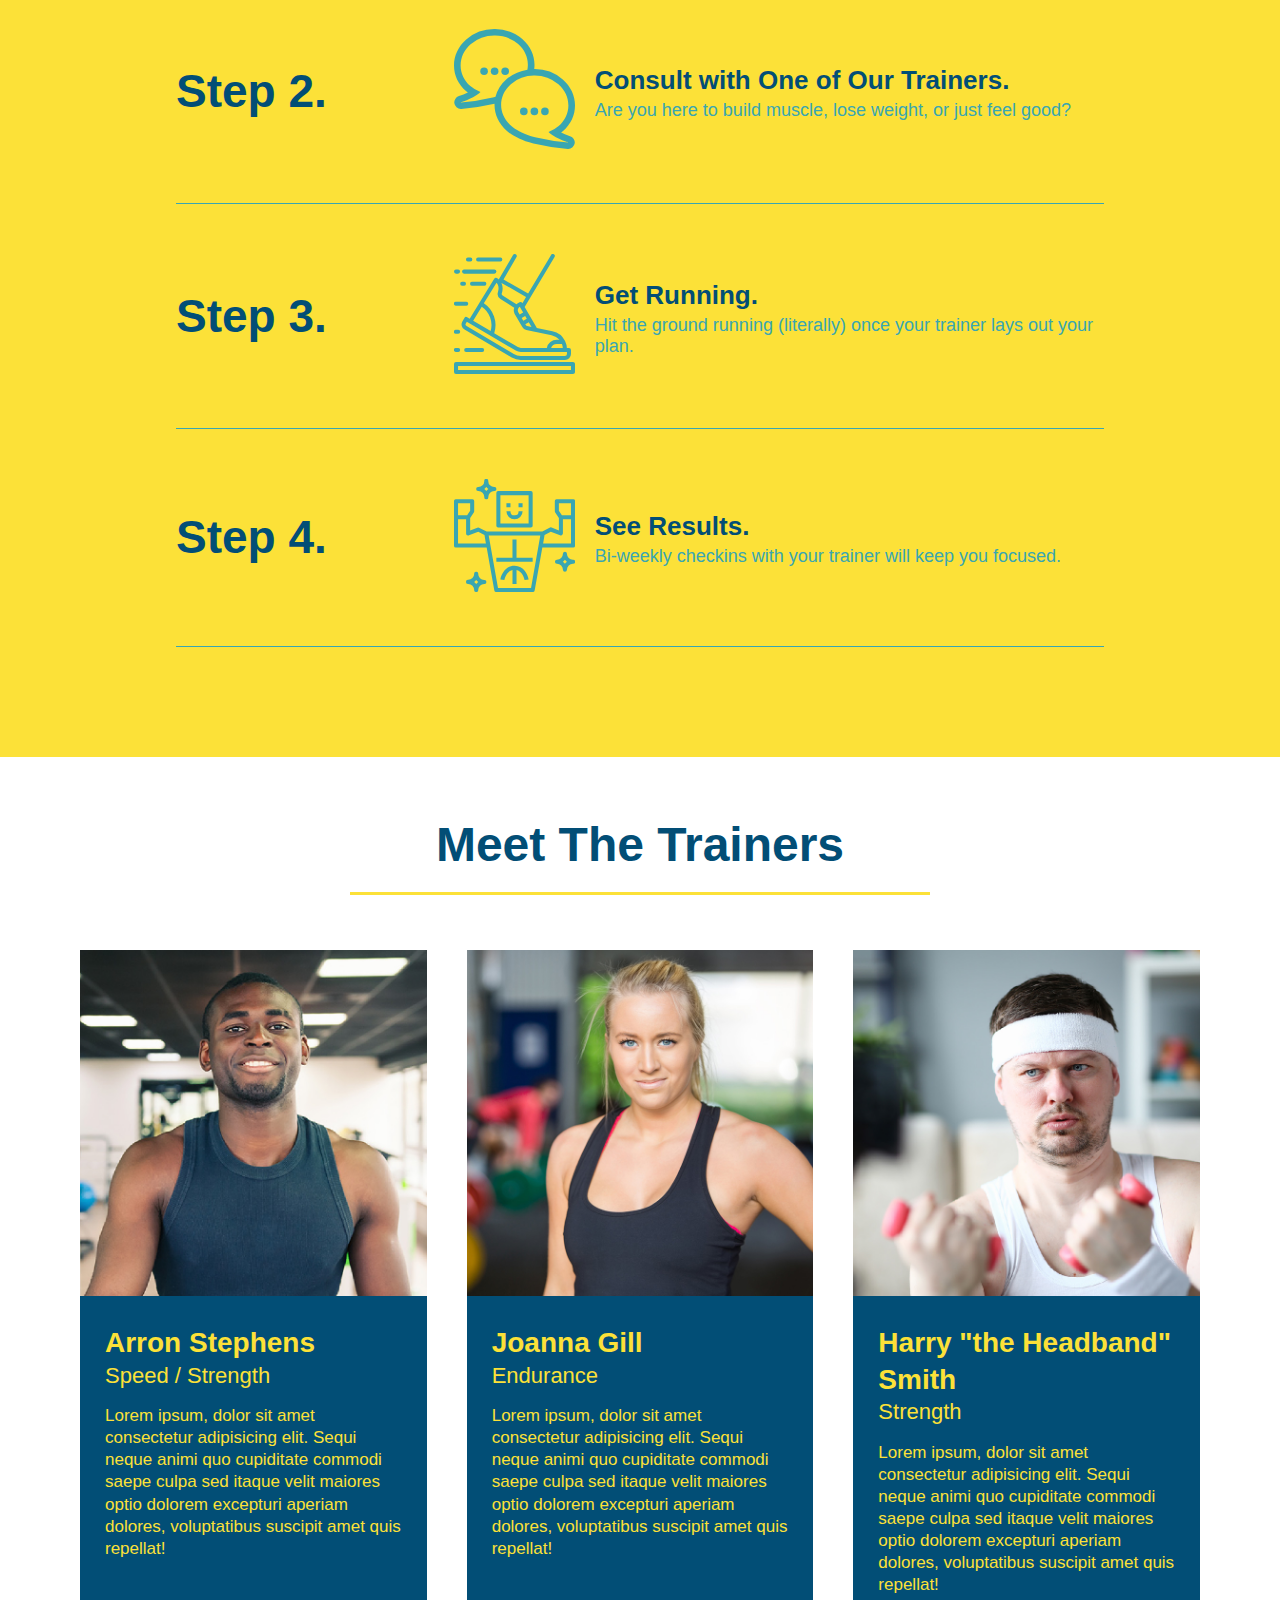
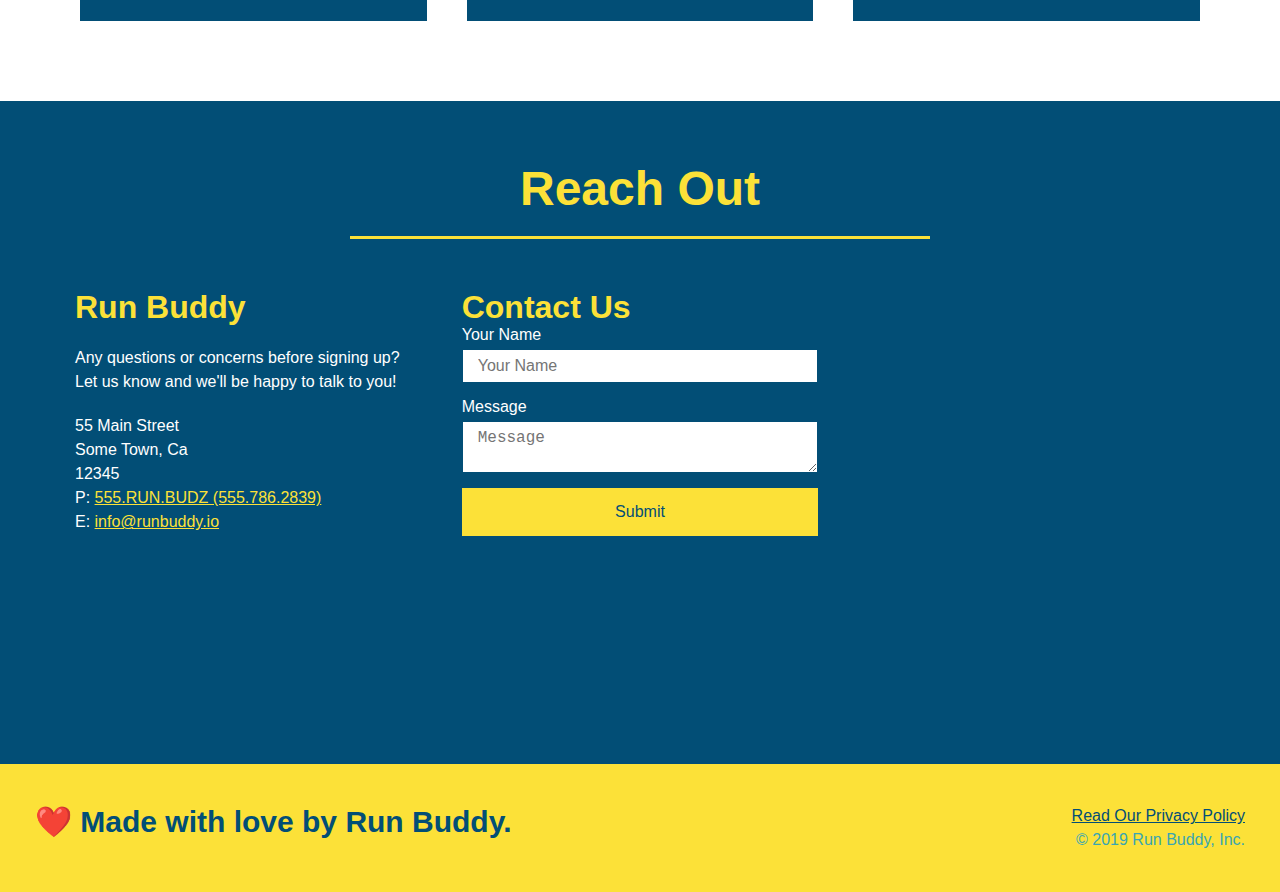
==== commit 402eaa5e: "added @midia to htmal and css" ====
--- a/index.html
+++ b/index.html
@@ -1,6 +1,7 @@
 <!DOCTYPE html>
 <html lang="en">
    <head>
+      <meta name="viewport" content="width=device-width, initial-scale=1.0" />
       <meta charset="UTF-8" />
        <link rel="stylesheet" href="./assets/css/style.css" />
       <title>Run Buddy</title>       
--- a/assets/css/style.css
+++ b/assets/css/style.css
@@ -45,7 +45,7 @@
 }
 
 header nav ul li a {
-  margin: 0 30px;
+  padding: 10px 15px;
   font-weight: lighter;
   font-size: 1.55vw;
 }
@@ -93,6 +93,7 @@
   display: flex;
   justify-content: center;
   flex-wrap: wrap;
+  align-items: flex-start;
 }
 
 .hero-cta {
@@ -101,7 +102,7 @@
   margin: 3.5%;
   color: #fff;
   font-size: 18px;
-  line-height: 1.3;
+  line-height: 1.2;
 }
 
 .hero-cta h2 {
@@ -153,7 +154,7 @@
 
 /* SECTION TITLE STYLES START */
 .section-title {
-  font-size: 55px;
+  font-size: 48px;
   border-bottom: 3px solid;
   color: #024e76;
   padding-bottom: 20px;
@@ -373,4 +374,116 @@
   background-color: black;
   font-size: 20px;
   color: red;
-}+}
+
+/* MEDIA QUERY FOR SMALLER DESKTOP SCREENS AND SMALLER */
+@media screen and (max-width: 980px) {
+  header {
+    padding-bottom: 0;
+    justify-content: center;
+  }
+
+  header h1 {
+    width: 100%;
+    text-align: center;
+  }
+
+  header nav ul {
+    margin-top: 20px;
+    width: 100%;
+    justify-content: center;
+  }
+
+  header nav ul li a {
+    font-size: 20px;
+  }
+
+  footer h2, footer div {
+    text-align: center;
+    width: 100%;
+  }
+
+  .hero-cta, .hero-form {
+    width: 100%;
+  }
+  
+  .hero-cta {
+    text-align: center;
+  }
+
+  .section-title {
+    width: 80%;
+  }
+  
+  .trainer {
+    flex: 0 70%;
+  }
+  
+  .contact-info iframe{
+    flex: 1 100%;
+  }
+
+
+/* MEDIA QUERY FOR TABLETS AND SMALLER */
+@media screen and (max-width: 768px) {
+
+  section {
+    padding: 30px 15px;
+  }
+
+  .step h3 {
+    flex: 1 100%;
+    text-align: center;
+  }
+
+  .step-info {
+    flex: 2 100%;
+    text-align: center;
+    justify-content: center;
+  }
+
+  .step-img {
+    flex: 0 32%;
+    margin-right: 0;
+    margin-top: 15px;
+    margin-bottom: 15px;
+  }
+
+  .step-text {
+    flex: 100%;  
+  }
+
+}
+
+/* MEDIA QUERY FOR MOBILE PHONES AND SMALLER */
+@media screen and (max-width: 575px) {
+
+  .hero-form button {
+    width: 100%;
+  }
+
+  .section-title {
+    width: 95%;
+  }
+
+  .intro p {
+    width: 100%;
+  }
+
+  .trainer {
+    flex: 0 100%;
+  }
+
+  .contact-info {
+    text-align: center;
+  }
+
+  .contact-info > * {
+    flex: 0 100%;
+  }
+
+  .contact-form {
+    order: 3;
+  }
+}
+
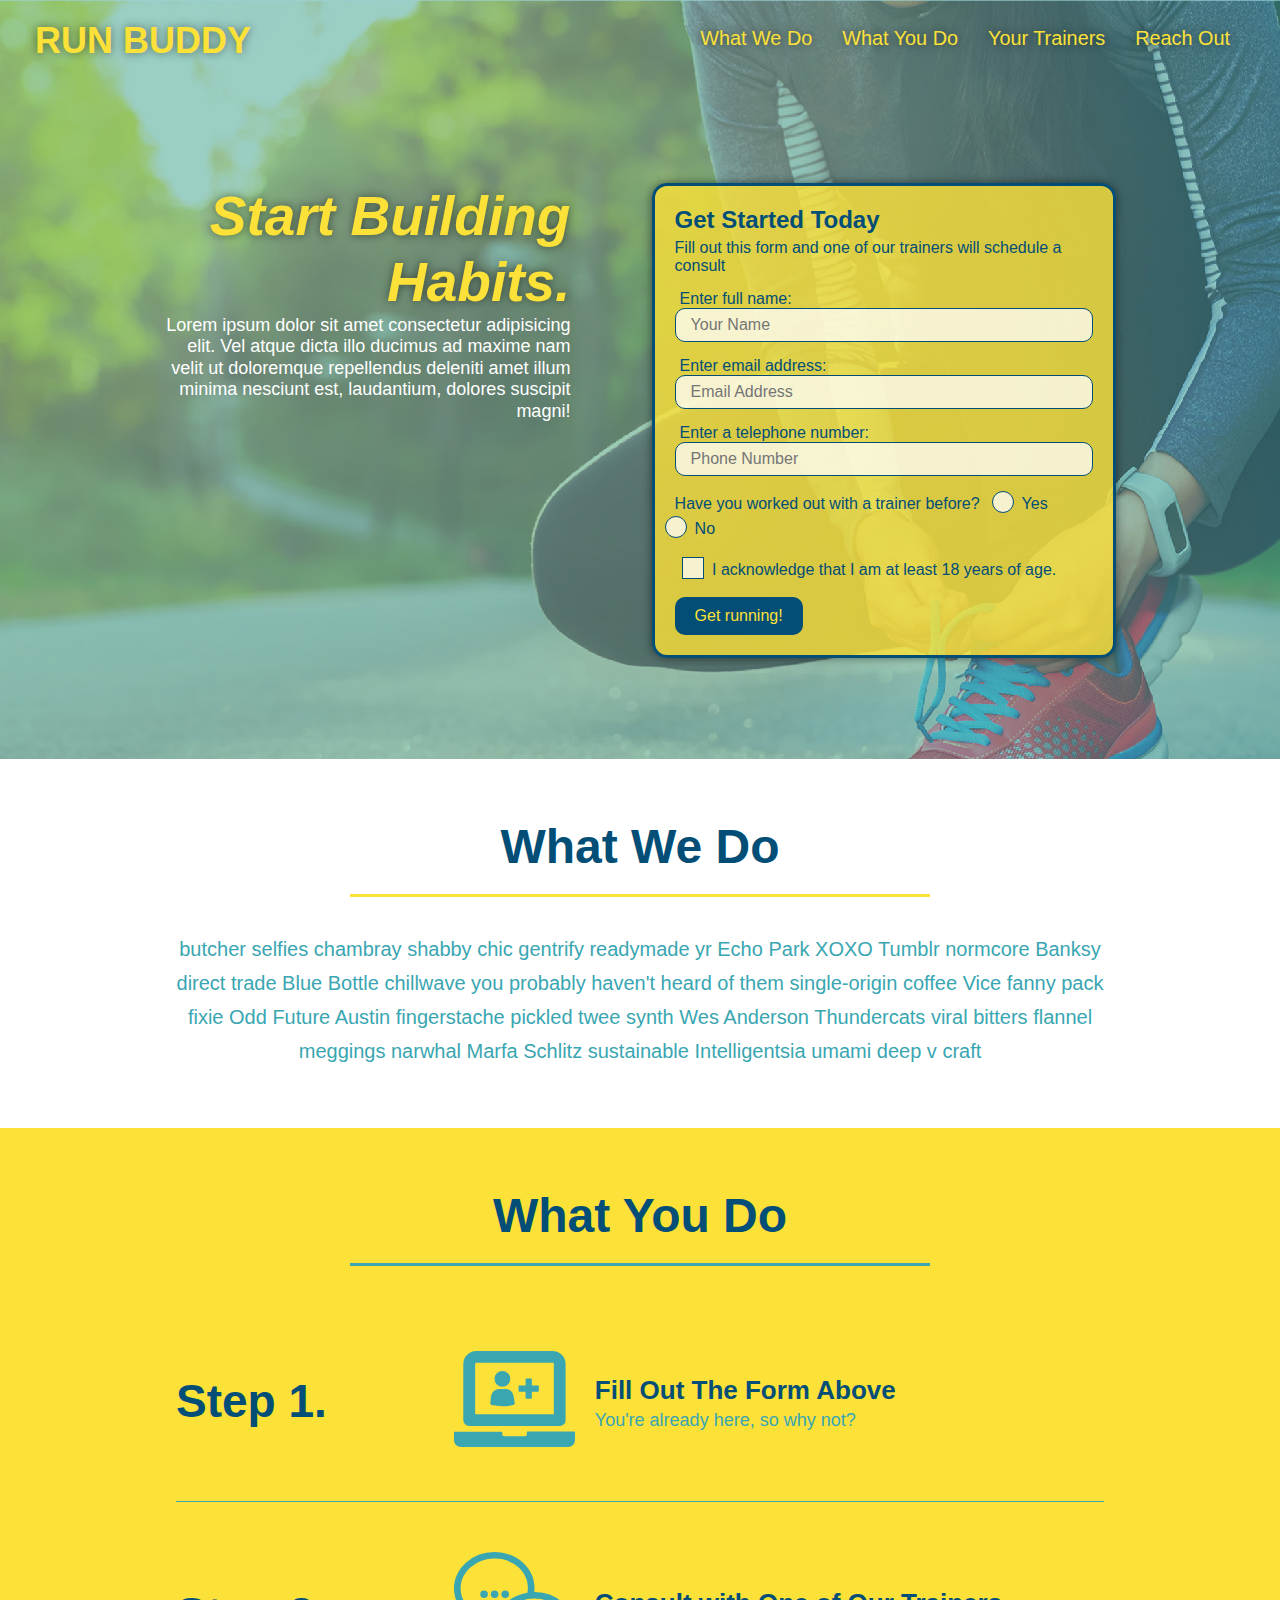
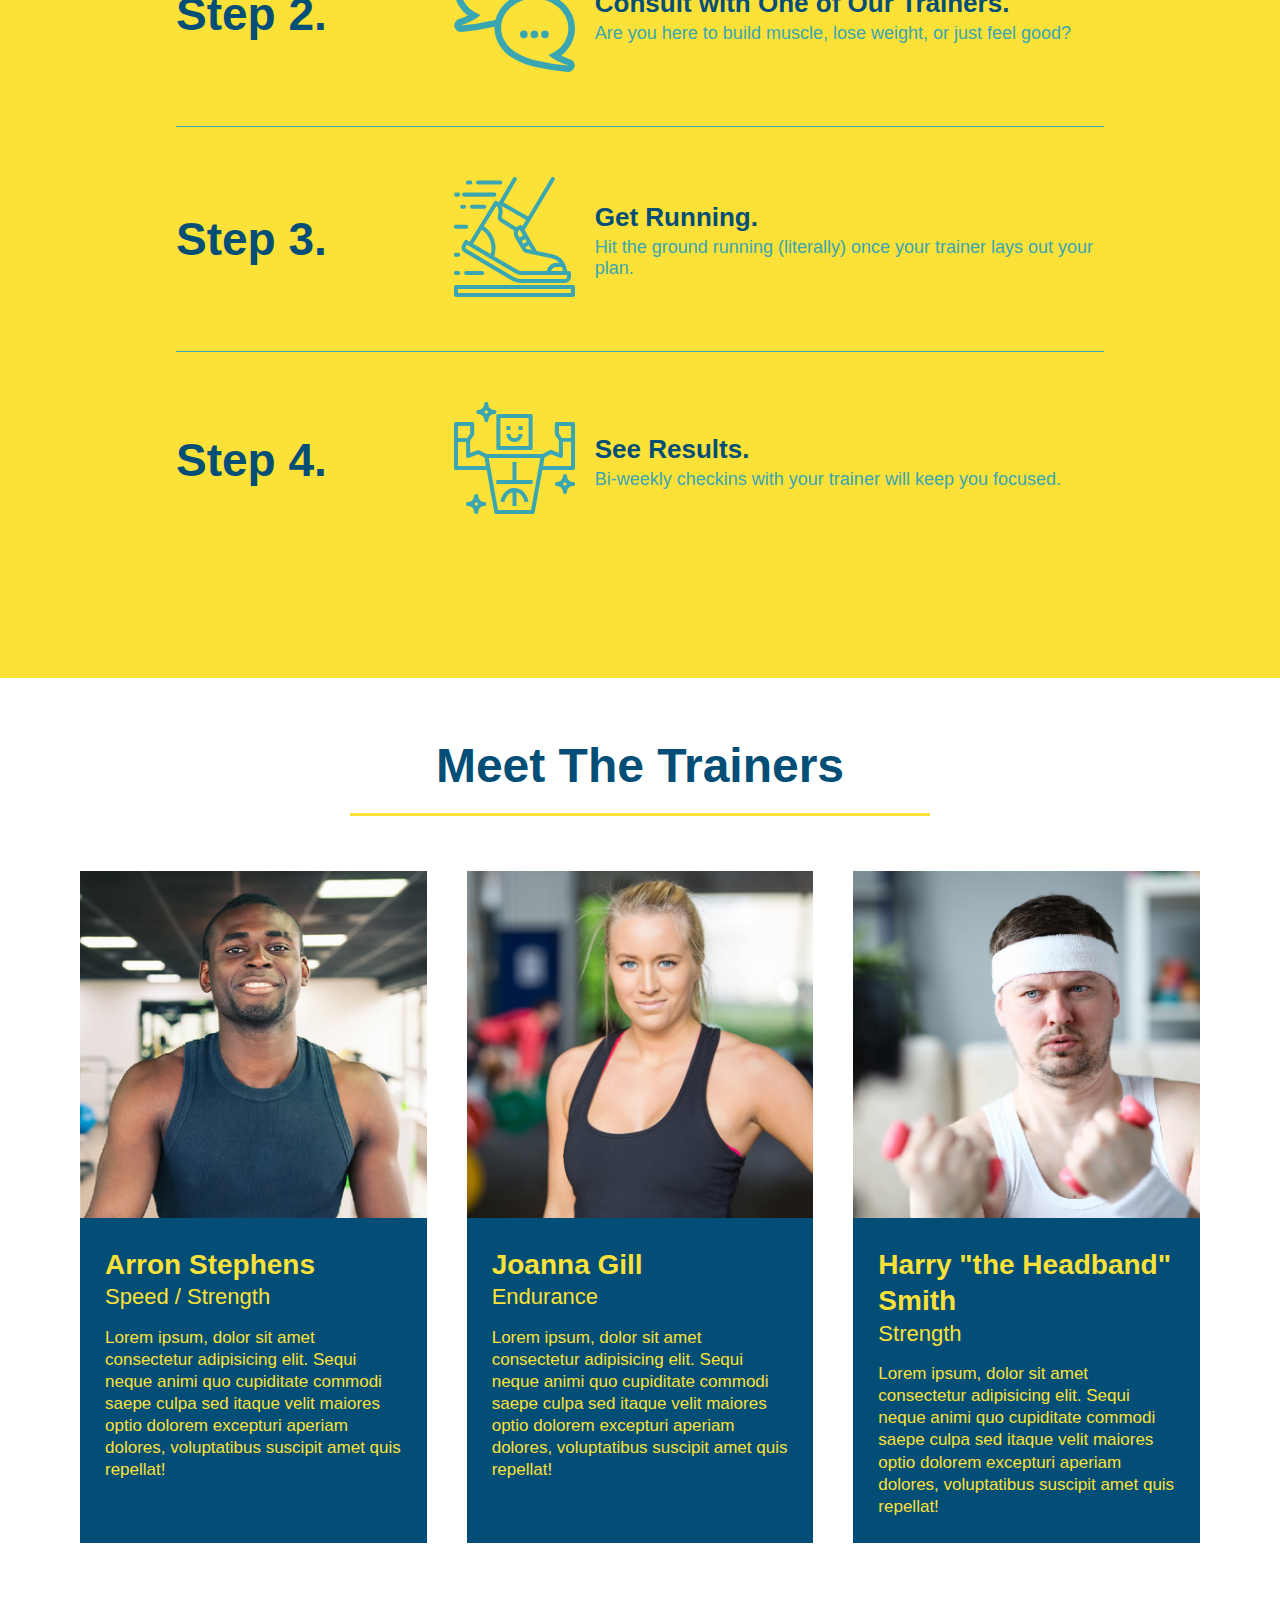
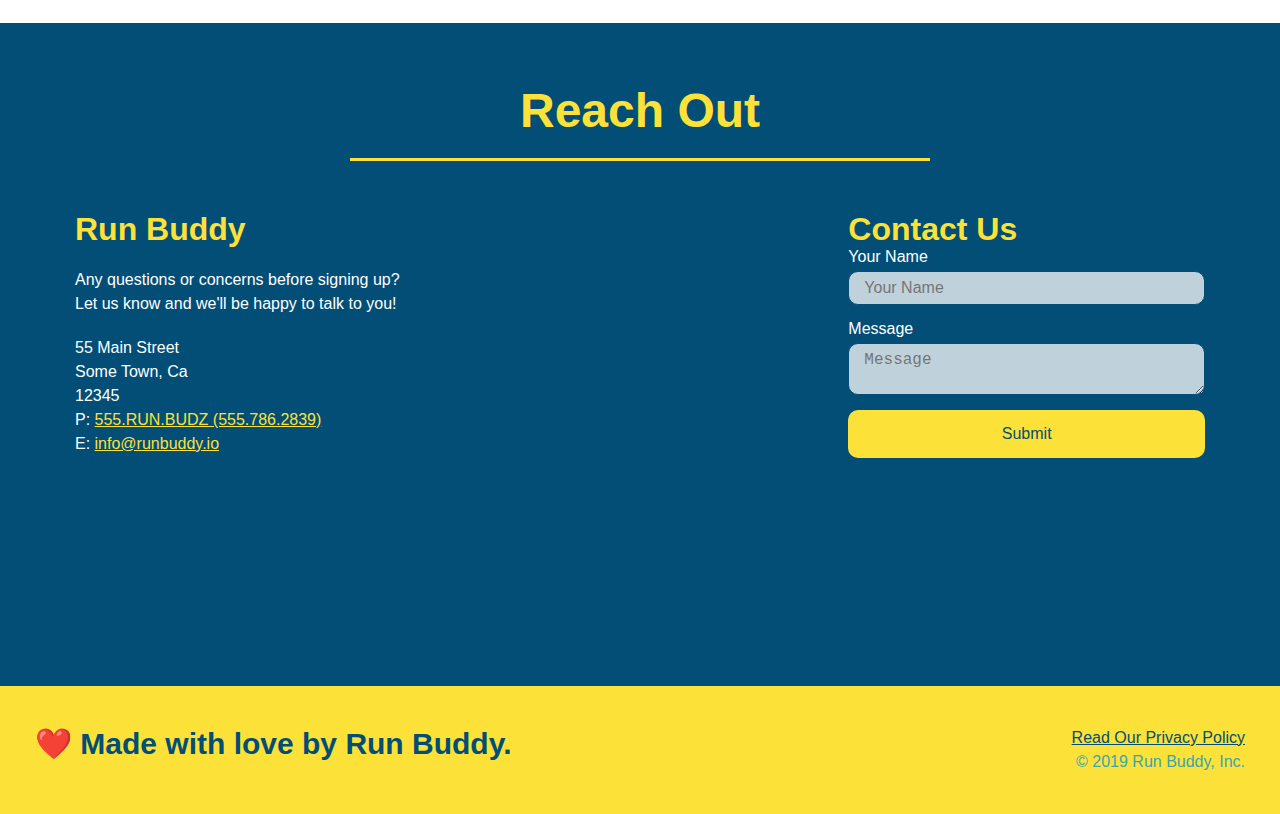
==== commit a1252233: "final css touches" ====
--- a/index.html
+++ b/index.html
@@ -55,17 +55,21 @@
            <input type="tel" placeholder="Phone Number" name="phone" id="phone" class="form-input">
            <p>
             Have you worked out with a trainer before?
-            <input type="radio" name="trainer-confirm" id="trainer-yes" />
-            <label for="trainer-yes">Yes</label>
-            <input type="radio" name="trainer-confirm" id="trainer-no" />
-            <label for="trainer-no">No</label>
+            <span class="radio-wrapper">
+              <input type="radio" name="trainer-confirm" id="trainer-yes" />
+              <label for="trainer-yes">Yes</label>
+            </span>
+            <span class="radio-wrapper">
+              <input type="radio" name="trainer-confirm" id="trainer-no" />
+              <label for="trainer-no">No</label>
+            </span>
           </p>
-           <p>
-             <label for="checkbox" >
-              I acknowledge that I am at least 18 years of age.
-             </label>
-            <input type="checkbox" name="age-confirm" id="checkbox" />
-           </p>
+          <p>
+            <span class="checkbox-wrapper">
+              <input type="checkbox" name="age-confirm" id="checkbox" />
+              <label for="checkbox">I acknowledge that I am at least 18 years of age.</label>
+            </span>
+          </p>
            <button type="submit">
             Get running!
           </button>
--- a/assets/css/style.css
+++ b/assets/css/style.css
@@ -1,3 +1,9 @@
+:root {
+  --primary-color: #fce138;
+  --secondary-color: #024e76;
+  --tertiary-color: #39a6b2;
+}
+
 * {
   box-sizing: border-box;
   margin: 0;
@@ -5,7 +11,7 @@
 }
 
 body {
-  color: #39a6b2;
+  color: var(--tertiary-color);
   font-family: Helvetica, Arial, sans-serif;
 }
 
@@ -14,22 +20,32 @@
 
 header {
   padding: 20px 35px;
-  background-color: #39a6b2;
+  background-color: var(--tertiary-color);
   display: flex;
   justify-content: space-between;
   flex-wrap: wrap;
+  position: -webkit-sticky;
+  position: sticky;
+  top: 0;
+  background-image: url("../images/hero-bg.jpg");
+  background-size: cover;
+  background-position: center;
+  background-attachment: fixed;
+  background-position: 80%;
+  z-index: 9999;
 }
 
 header h1 {
   font-weight: bold;
   margin: 0;
   font-size: 36px;
-  color: #fce138;
+  color: var(--primary-color);
+  text-shadow: 0 0 10px rgba(0, 0, 0, 0.5);
 }
 
 header a {
   text-decoration: none;
-  color: #fce138;
+  color: var(--primary-color);
 }
 
 header nav {
@@ -48,6 +64,14 @@
   padding: 10px 15px;
   font-weight: lighter;
   font-size: 1.55vw;
+  text-shadow: 0 0 10px rgba(0, 0, 0, 0.5);
+}
+
+header nav ul li a:hover {
+  background: var(--primary-color);
+  color: var(--secondary-color);
+  border-radius: 15px;
+  text-shadow: none;
 }
 
 /* HEADER / NAVBAR STYLES END */
@@ -56,7 +80,7 @@
 
 /* FOOTER STYLES START */
 footer {
-  background: #fce138;
+  background: var(--primary-color);
   padding: 40px 35px;
   display: flex;
   justify-content: space-between;
@@ -65,7 +89,7 @@
 }
 
 footer h2 {
-  color: #024e76;
+  color: var(--secondary-color);
   font-size: 30px;
   margin: 0;
 }
@@ -76,7 +100,7 @@
 }
 
 footer a {
-  color: #024e76;
+  color: var(--secondary-color);
 }
 /* END FOOTER STYLES */
 
@@ -94,6 +118,8 @@
   justify-content: center;
   flex-wrap: wrap;
   align-items: flex-start;
+  background-attachment: fixed;
+  background-position: 80%;
 }
 
 .hero-cta {
@@ -108,34 +134,45 @@
 .hero-cta h2 {
   font-style: italic;
   font-size: 55px;
-  color: #fce138;
+  color: var(--primary-color);
+  text-shadow: 0 0 10px rgba(0, 0, 0, 0.5);
 }
 
 .hero-form {
-  border: 3px solid #024e76;
-  background-color: #fce138;
+  border: 3px solid var(--secondary-color);
+  background-color: rgba(252, 225, 56, 0.8);
   padding: 20px;
-  color: #024e76;
+  color: var(--secondary-color);
   width: 40%;
   margin: 3.5%;
+  box-shadow: 0 0 10px rgba(0, 0, 0, 0.5);
+  border-radius: 15px;
 }
 
 .hero-form h3 {
   font-size: 24px;
   margin: 0;
 }
+
 .hero-form p {
   margin: 5px 0 15px 0;
 }
 
 .form-input {
-  border: 1px solid #024e76;
+  border: 1px solid var(--secondary-color);
   display: block;
   padding: 7px 15px;
   font-size: 16px;
-  color: #024e76;
+  color: var(--secondary-color);
   width: 100%;
   margin-bottom: 15px; 
+  border-radius: 10px;
+  background-color: rgba(255,255,255, 0.75);
+}
+
+.form-input:focus {
+  background-color: rgba(255,255,255, 1);
+  outline: none;
 }
 
 .hero-form label {
@@ -143,12 +180,77 @@
 }
 
 .hero-form button {
-  color: #fce138;
-  background-color: #024e76;
+  color: var(--primary-color);
+  background-color: var(--secondary-color);
   border: none;
   padding: 10px 20px;
   font-size: 16px;
+  border-radius: 10px;
 } 
+
+.hero-form button:hover {
+  background-color: var(--tertiary-color);  
+}
+
+.checkbox-wrapper input, .radio-wrapper input {
+  opacity: 0;
+}
+
+.checkbox-wrapper label, .radio-wrapper label {
+  position: relative;
+  left: 10px;
+  margin: 10px;
+  line-height: 1.6;
+}
+
+.checkbox-wrapper label::before, .radio-wrapper label::before {
+  content: "";
+  height: 20px;
+  width: 20px;
+  background: rgba(255, 255, 255, 0.75);  
+  border: 1px solid var(--secondary-color);  
+  position: absolute;
+  top: -4px;
+  left: -30px;
+}
+
+.radio-wrapper label::before {
+  border-radius: 50%;
+}
+
+.radio-wrapper label::after {
+  content: "";
+  width: 20px;
+  height: 20px;
+  border-radius: 50%;
+  background-image: radial-gradient(circle, var(--tertiary-color), var(--secondary-color));
+  position: absolute;
+  left: -29px;
+  top: -3px;
+}
+
+.checkbox-wrapper label::after {
+  content: "";
+  height: 6px;
+  width: 14px;
+  border-left: 2px solid var(--secondary-color);
+  border-bottom: 2px solid var(--secondary-color);
+  position: absolute;
+  left: -26px;
+  top: 1px;
+  transform: rotate(-58deg);
+}
+
+.checkbox-wrapper input + label::after, 
+.radio-wrapper input + label::after {
+  content: none;
+}
+
+.checkbox-wrapper input:checked + label::after, 
+.radio-wrapper input:checked + label::after {
+  content: "";
+}
+
 /* HERO STYLES END */
 
 
@@ -156,7 +258,7 @@
 .section-title {
   font-size: 48px;
   border-bottom: 3px solid;
-  color: #024e76;
+  color: var(--secondary-color);
   padding-bottom: 20px;
   text-align: center;
   margin: 0 auto 35px auto;
@@ -164,11 +266,11 @@
 }
 
 .primary-border {
-  border-color: #fce138;
+  border-color: var(--primary-color);
 }
 
 .secondary-border {
-  border-color: #39a6b2;
+  border-color: var(--tertiary-color);
 }
 /* SECTION TITLE STYLES END */
 
@@ -176,7 +278,7 @@
 
 .intro p {
   line-height: 1.7;
-  color: #39a6b2;
+  color: var(--tertiary-color);
   width: 80%;
   margin: 0 auto;
   font-size: 20px;
@@ -187,22 +289,26 @@
 
 /* WHAT YOU DO STYLES START */
 .steps { 
-  background: #fce138;
+  background: var(--primary-color);
 }
 
 .step {
   margin: 50px auto;
   padding-bottom: 50px;
   width: 80%;
-  border-bottom: 1px solid #39a6b2;
   display: flex;
   flex-wrap: wrap;
   align-items: center;
   justify-content: space-between;
+  border-bottom: 1px solid var(--tertiary-color);
+}
+
+.step:last-child {
+  border-bottom: none;
 }
 
 .step h3 {
-  color: #024e76;
+  color: var(--secondary-color);
   font-size: 46px;
   flex: 1 30%;
 }
@@ -228,14 +334,14 @@
 }
 
 .step-text p {
-  color: #39a6b2;
+  color: var(--tertiary-color);
   font-size: 18px;
 }
 
 .step-text h4 {
   font-size: 26px;
   line-height: 1.5;
-  color: #024e76;
+  color: var(--secondary-color);
 }
 
 /* WHAT YOU DO STYLES END */
@@ -252,8 +358,8 @@
 .trainer {
   margin: 20px;
   flex: 1;
-  background: #024e76;
-  color: #fce138;
+  background: var(--secondary-color);
+  color: var(--primary-color);
 }
 
 .trainer img {
@@ -282,11 +388,11 @@
 
 /* REACH OUT STYLES START */
 .contact {
-  background: #024e76;
+  background: var(--secondary-color);
 }
 
 .contact h2 {
-  color: #fce138;
+  color: var(--primary-color);
 }
 
 .contact-info {
@@ -309,7 +415,7 @@
 }
 
 .contact-info h3 {
-  color: #fce138;
+  color: var(--primary-color);
   font-size: 32px;
 }
 
@@ -321,28 +427,41 @@
 }
 
 .contact-form input, .contact-form textarea {
-  border: 1px solid #024e76;
+  border: 1px solid var(--secondary-color);
   display: block;
   padding: 7px 15px;
   font-size: 16px;
-  color: #024e76;
+  color: var(--secondary-color);
   width: 100%;
   margin-bottom: 15px;
   margin-top: 5px;
+  border-radius: 10px;
+  background-color: rgba(255,255,255, 0.75);
+}
+
+.contact-form input:focus, .contact-form textarea:focus {
+  background-color: rgba(255,255,255, 1);
+  outline: none;
 }
 
 .contact-form button {
   width: 100%;
   border: none;
-  background: #fce138;
-  color: #024e76;
+  background: var(--primary-color);
+  color: var(--secondary-color);
   text-align: center;
   padding: 15px 0;
   font-size: 16px;
+  border-radius: 10px;
+}
+
+.contact-form button:hover {
+  color: var(--primary-color);
+  background: var(--tertiary-color);
 }
 
 .contact-info a {
-  color: #fce138;
+  color: var(--primary-color);
 }
 
 
@@ -359,13 +478,6 @@
 
 .flex-row {
   display: flex;
-}
-/* homepage hero */
-.hero {
-  margin: 20px;
-  background-color: white;
-  font-size: 20px;
-  color: blue;
 }
 
 /* secondary page hero */
@@ -381,6 +493,7 @@
   header {
     padding-bottom: 0;
     justify-content: center;
+    position: relative
   }
 
   header h1 {
@@ -422,6 +535,7 @@
   .contact-info iframe{
     flex: 1 100%;
   }
+}  
 
 
 /* MEDIA QUERY FOR TABLETS AND SMALLER */
@@ -481,9 +595,13 @@
   .contact-info > * {
     flex: 0 100%;
   }
-
-  .contact-form {
-    order: 3;
-  }
-}
-
+}
+
+.contact-form {
+  order: 3;
+}
+
+.some-class {
+  text-shadow: 5px 10px 15px black;
+  box-shadow: 5px 10px 15px rgba(0, 0, 0, 0.25);
+}